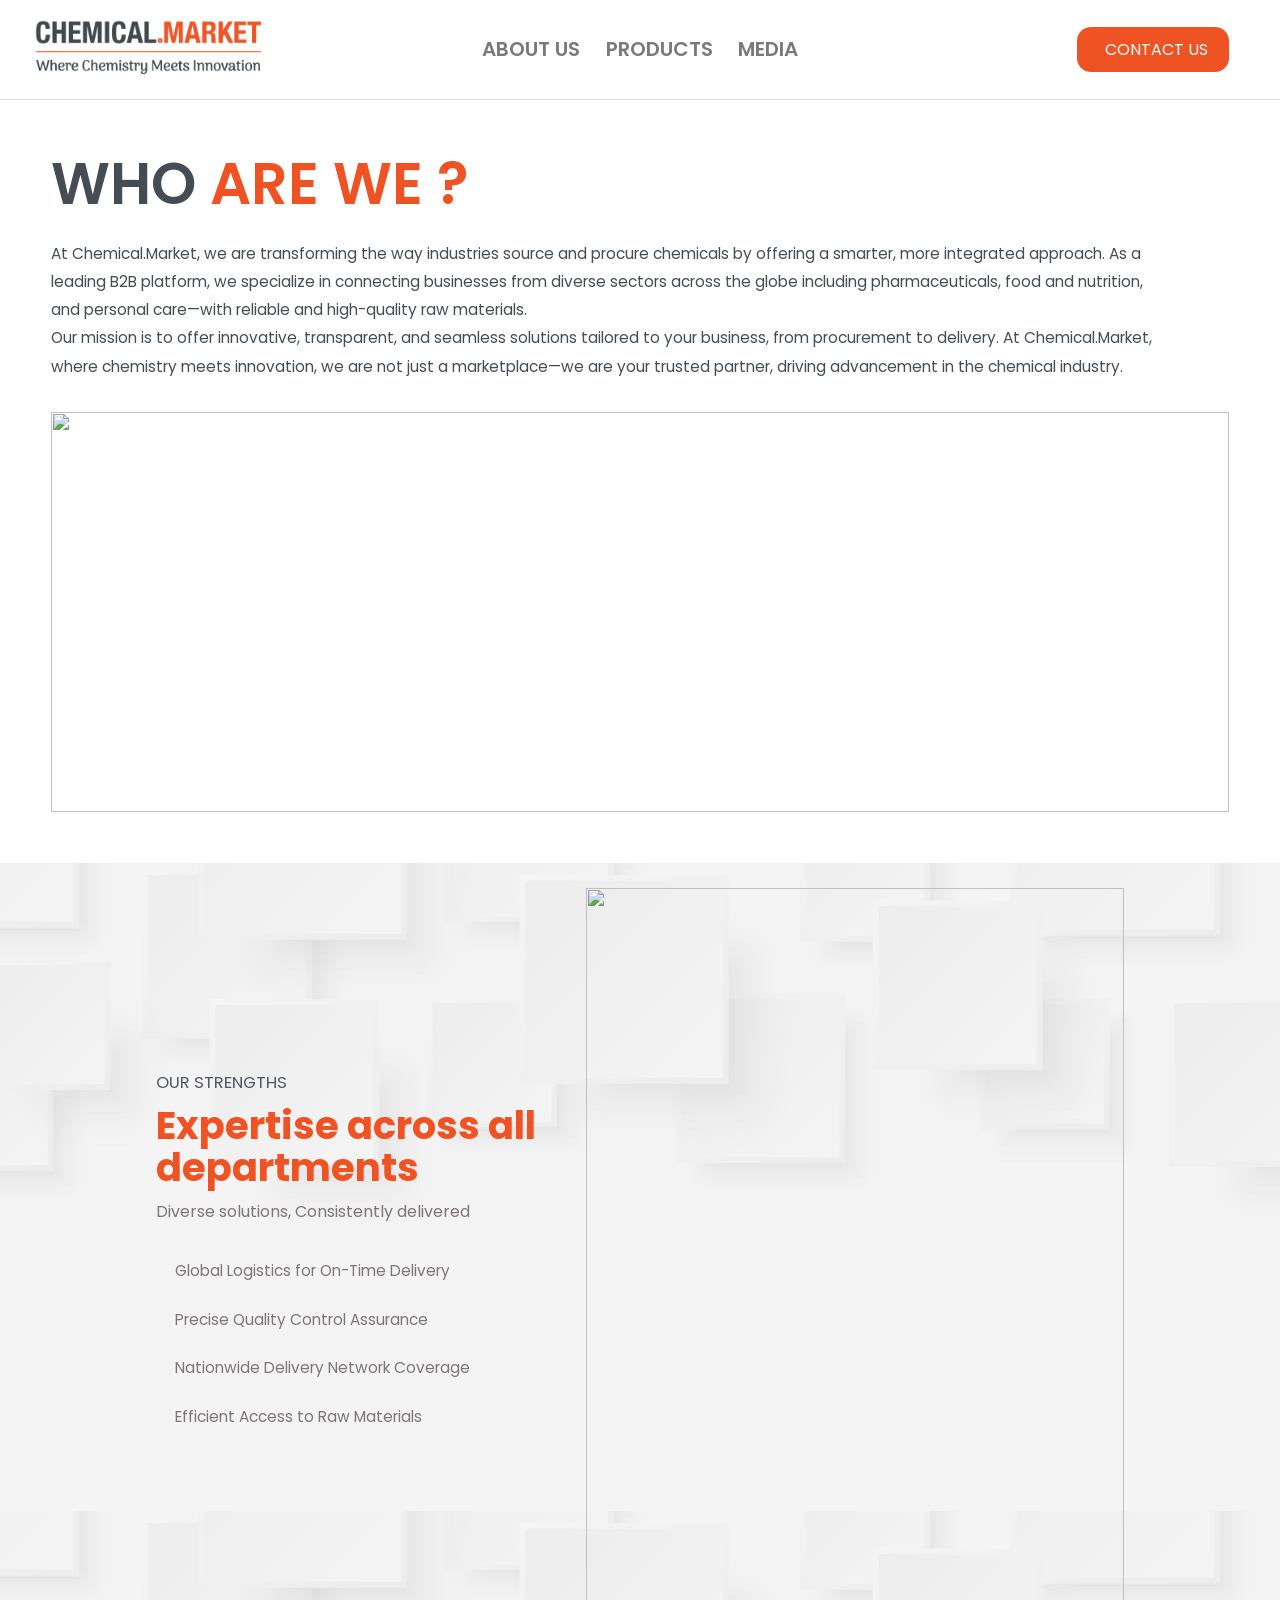
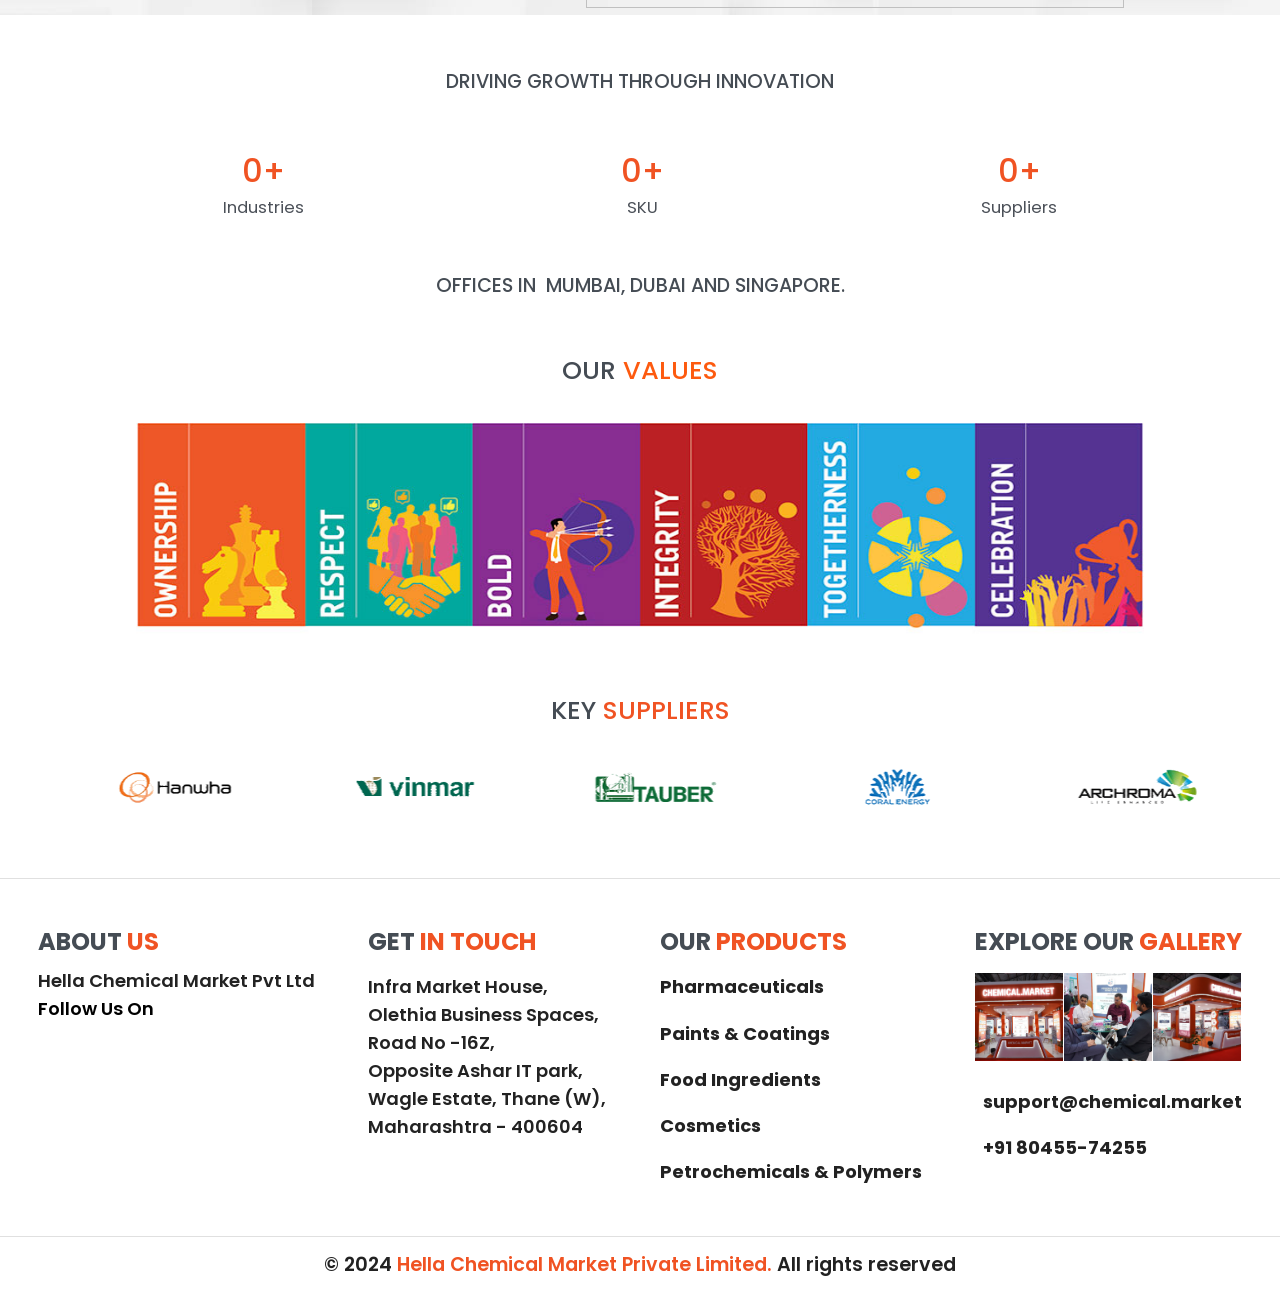
==== aboutus.html @ 46d52031 "mionr changes" ====
<!DOCTYPE html>
<html lang="en">

<head>
    <meta charset="UTF-8">
    <meta name="viewport" content="width=device-width, initial-scale=1.0">
    <link rel="icon" type="image/png" href="./public/images/favicon.png">

    <title>About Us | Chemical Market</title>
    <link rel="stylesheet" href="style.css">
    <link rel="stylesheet" href="./assets/css/main.css">
    <link rel="stylesheet" href="./assets/css/navigationbar.css">
    <link rel="stylesheet" href="./assets/css/sidebar.css">
    <link rel="stylesheet" href="./assets/css/footer.css">
    <link rel="stylesheet" href="./assets/css/ourpartners.css">
    <link rel="stylesheet" href="./assets/css/about us page/aboutus.css">

    <!-- required css for contact page only -->
    <link rel="stylesheet" href="./assets/css/contact us page/contactus.css">



    <!-- swiper js -->
    <link rel="stylesheet" href="https://cdn.jsdelivr.net/npm/swiper@11/swiper-bundle.min.css" />
    <!-- remix icon css -->
    <link href="https://cdn.jsdelivr.net/npm/remixicon@4.3.0/fonts/remixicon.css" rel="stylesheet" />


</head>

<body>

    <div class="navigation-bar">

        <nav>
            <div class="nav-logo">
                <a href="index.html">
                    <img src="./public/images/chemical makret new logo.png" alt="">
                </a>
            </div>
            <div class="nav-links">
                <a href="aboutus.html">About Us</a>
                <div class="dropdown">
                    <a href="javascript:void(0)" class="dropdown-toggle">Products <i
                            class="ri-arrow-drop-down-line"></i></a>
                    <div class="dropdown-content">
                        <a href="selfcare.html">Personal Care</a>
                        <a href="paints&coatings.html">Paints & Coatings</a>
                        <a href="pharmaceuticals.html">Pharmaceuticals</a>
                        <a href="foodingredient.html">Food & Nutrition</a>
                        <a href="petrochemicals&polymers.html">Petrochemicals & Polymers</a>
                    </div>
                </div>

                <a href="media.html">Media</a>
            </div>
            <div class="nav-button">
                <a href="contactus.html" class="contact-button">
                    <i class="ri-phone-line"></i>
                    <span>Contact Us</span>
                </a>

            </div>

        </nav>
        <nav id="sidebar">
            <ul>
                <li class="logo">
                    <a href="index.html">
                        <img src="./public/images/chemical makret new logo.png" alt="Chemical Market Logo">
                    </a>
                </li>
                <li><a href="aboutus.html">About Us</a></li>
                <li class="dropdown">
                    <a href="javascript:void(0)">Products <i class="ri-arrow-down-s-line"></i></a>
                    <ul class="submenu">
                        <li><a href="selfcare.html">Personal Care</a></li>
                        <li><a href="paints&coatings.html">Paints & Coatings</a></li>
                        <li><a href="pharmaceuticals.html">Pharmaceuticals</a></li>
                        <li><a href="foodingredient.html">Food & Nutrition</a></li>
                        <li><a href="petrochemicals&polymers.html">Petrochemicals & Polymers</a></li>
                    </ul>
                </li>
                <li><a href="media.html">Media</a></li>
                <li class="contact-button">
                    <a href="contactus.html">
                        <i class="ri-phone-line"></i>
                        <span>Contact Us</span>
                    </a>
                </li>
            </ul>
        </nav>

        <div id="hamburger">
            <span></span>
            <span></span>
            <span></span>
        </div>

    </div>

    <div class="aboutusmaincontainer">
        <div class="whoweare">
            <h1>WHO <span> ARE WE ?</span></h1>
            <span class="whoweareDesc">At Chemical.Market, we are transforming the way industries source and procure
                chemicals by
                offering a smarter, more integrated approach. As a leading B2B platform, we specialize in
                connecting businesses from diverse sectors across the globe including pharmaceuticals, food and
                nutrition, and personal care—with reliable and high-quality raw materials.<br> Our mission is to
                offer innovative, transparent, and seamless solutions tailored to your business, from
                procurement to delivery. At Chemical.Market, where chemistry meets innovation, we are not
                just a marketplace—we are your trusted partner, driving advancement in the chemical
                industry.
            </span>
            <img src="./public/images/chemicalfactory.jpg" alt="" class="whoweareimg">
        </div>
        <div class="ourStrengths">
            <div class="part1">

                <div class="subheading">
                    <i class="ri-bookmark-fill"></i>
                    <span>our strengths</span>

                </div>

                <h3 class="heading">Expertise across all departments
                </h3>
                <span class="smalltext">
                    Diverse solutions, Consistently delivered
                </span>

                <div class="pointers">
                    <div class="point">
                        <i class="ri-arrow-right-line"></i>
                        <span class="pointText">
                            Global Logistics for On-Time Delivery</span>
                    </div>
                    <div class="point">
                        <i class="ri-arrow-right-line"></i>
                        <span class="pointText">
                            Precise Quality Control Assurance</span>
                    </div>
                    <div class="point">
                        <i class="ri-arrow-right-line"></i>
                        <span class="pointText">
                            Nationwide Delivery Network Coverage
                        </span>
                    </div>
                    <div class="point">
                        <i class="ri-arrow-right-line"></i>
                        <span class="pointText">
                            Efficient Access to Raw Materials
                        </span>
                    </div>
                </div>
            </div>
            <div class="part2">
                <img src="./public/images/ournewstrength.png" alt="" srcset="">
            </div>
        </div>

        <div class="ournumbers">
            <h3 class="heading">
                Driving Growth Through Innovation
            </h3>

            <div class="numbersgrid">
                <div class="elem">
                    <h3 class="number" data-target="10">0</h3>
                    <span class="numberDesc">Industries</span>
                </div>
                <div class="elem">
                    <h3 class="number" data-target="150">0</h3>
                    <span class="numberDesc">SKU</span>
                </div>
                <div class="elem">
                    <h3 class="number" data-target="50">0</h3>
                    <span class="numberDesc">Suppliers</span>
                </div>
            </div>
            <h3 class="office">Offices in <i class="ri-map-pin-line"></i>&nbsp;Mumbai, Dubai and Singapore.</h3>
        </div>
        <div class="values">
            <h3 class="heading">Our<span style="color:#FD5A0F"> Values</span></h3>
            <img src="./public/images/our-values.jpg" alt="">
        </div>

        <div class="our-partners-container" style="background-color: #fff;">
            <h2>Key<span> Suppliers</span></h2>
            <!-- <div class="subheading">Digitally connecting key customers and suppliers - On-Time, Every Time!</div> -->
            <!-- Slider main container -->
            <div class="mySwiper swiper">
                <!-- Additional required wrapper -->
                <div class="swiper-wrapper">
                    <!-- Slides -->
                    <div class="swiper-slide">
                        <img src="./public/images/aboutuskeysuppliers/Untitled-2.png" alt="">
                    </div>
                    <div class="swiper-slide">
                        <img src="./public/images/aboutuskeysuppliers/Untitled-3.png" alt="">
                    </div>
                    <div class="swiper-slide">
                        <img src="./public/images/aboutuskeysuppliers/Untitled-4.png" alt="">
                    </div>
                    <div class="swiper-slide">
                        <img src="./public/images/aboutuskeysuppliers/Untitled-5.png" alt="">
                    </div>
                    <div class="swiper-slide">
                        <img src="./public/images/aboutuskeysuppliers/Untitled-6.png" alt="">
                    </div>
                    <div class="swiper-slide">
                        <img src="./public/images/aboutuskeysuppliers/Untitled-7.png" alt="">
                    </div>

                </div>
                <!-- If we need pagination -->
                <!--   <div class="swiper-pagination"></div> -->

                <!-- If we need navigation buttons -->
                <!-- <div class="swiper-button-prev"></div>
                <div class="swiper-button-next"></div> -->
            </div>
        </div>
        <!-- <div class="awardssection">
            <div class="topwrapper"> -->
        <!-- <h3 class="heading">Our <span>Achievements</span></h3> -->
        <!-- <div class="navigators">
                    <i class="ri-arrow-left-s-line"></i>
                    <i class="ri-arrow-right-s-line"></i>
                </div> -->
        <!-- </div>
            <div class="awardcards">
                <div class="award">
                    <img src="./public/images/indias-third-largest-stakeholder-of-hot-rolled-steel-thumb.png" alt="">
                    <div class="content">Midday Real Estate & Infrastructure Icons 2024</div>
                </div>
                <div class="award">
                    <img src="./public/images/indias-third-largest-stakeholder-of-hot-rolled-steel-thumb.png" alt="">
                    <div class="content">Radio City – Excellence in Supply of Construction Materials Products</div>
                </div>
                <div class="award">
                    <img src="./public/images/indias-third-largest-stakeholder-of-hot-rolled-steel-thumb.png" alt="">
                    <div class="content">AmbitionBox – 4th Top Rated Tech Startup to Work for in 2024
                    </div>
                </div>
                <div class="award">
                    <img src="./public/images/indias-third-largest-stakeholder-of-hot-rolled-steel-thumb.png" alt="">
                    <div class="content">AmbitionBox – 4th Top Rated Tech Startup to Work for in 2024
                    </div>
                </div>
                <div class="award">
                    <img src="./public/images/indias-third-largest-stakeholder-of-hot-rolled-steel-thumb.png" alt="">
                    <div class="content">AmbitionBox – 4th Top Rated Tech Startup to Work for in 2024
                    </div>
                </div> -->
        <!-- <div class="award">
                    <img src="./public/images/indias-third-largest-stakeholder-of-hot-rolled-steel-thumb.png" alt="">
                    <div class="content">AmbitionBox – 4th Top Rated Tech Startup to Work for in 2024
                    </div>
                </div> -->

        <!-- </div> -->
        <!-- </div> -->
    </div>


    <div id="footer-page">
        <div class="footer-container-wrapper">
            <div class="footer-container" style="gap:1vw;">
                <h2 class="footer-container-head">
                    About <span>Us</span>
                </h2>
                <span class="footer-container-content">Hella Chemical Market Pvt Ltd</span>
                <div class="social-links">
                    <span>Follow Us On</span>
                    <a href="https://www.linkedin.com/company/chemical-market/">
                        <i class="ri-linkedin-box-fill"></i>
                    </a>
                    <!-- <i class="ri-twitter-fill"></i>
                <i class="ri-instagram-fill"></i> -->
                </div>
            </div>
            <div class="footer-container">
                <h2 class="footer-container-head ">Get<span> In Touch</span></h2>
                <span class="footer-address footer-container-content">Infra Market House,<br>
                    Olethia Business Spaces,<br> Road No -16Z, <br>Opposite Ashar IT park,<br> Wagle Estate,
                    Thane (W),<br>
                    Maharashtra - 400604</span>
            </div>
            <div class="footer-container">
                <h2 class="footer-container-head ">
                    Our <span>Products</span>
                </h2>
                <div class="product-link">
                    <i class="ri-arrow-right-s-line"></i>
                    <a href="#">Pharmaceuticals</a>
                </div>
                <div class="product-link">
                    <i class="ri-arrow-right-s-line"></i>
                    <a href="#">Paints & Coatings</a>
                </div>
                <div class="product-link">
                    <i class="ri-arrow-right-s-line"></i>
                    <a href="#">Food Ingredients</a>
                </div>
                <div class="product-link">
                    <i class="ri-arrow-right-s-line"></i>
                    <a href="#">Cosmetics</a>
                </div>
                <div class="product-link">
                    <i class="ri-arrow-right-s-line"></i>
                    <a href="#">Petrochemicals & Polymers</a>
                </div>
            </div>
            <div class="footer-container">
                <h2 class="footer-container-head">
                    Explore Our<span> Gallery</span>
                </h2>
                <div class="footer-gallery">
                    <a href="media.html"> <img src="./public/images/chemexop.jpeg" alt=""></a>
                    <a href="media.html"> <img src="./public/images/footerimg2.jpg" alt=""></a>
                    <a href="media.html"> <img src="./public/images/footerimg3.jpg" alt=""></a>
                    <!-- <img src="./public/images/surfactant.jpg" alt=""> -->
                    <!-- <img src="./public/images/juicesoda.jpg" alt=""> -->
                    <!-- <img src="./public/images/sweetner.jpg" alt=""> -->
                    <!-- <img src="./public/images/thickener.jpg" alt="">
                    <img src="./public/images/pharma&neutraceuticals image.jfif" alt=""> -->
                </div>
                <div class="mail-link">
                    <i class="ri-send-plane-fill"></i>
                    <a href="#">support@chemical.market</a>
                </div>
                <div class="phone-link">
                    <i class="ri-phone-fill"></i>
                    <a href="#">+91 80455-74255</a>
                </div>
            </div>
        </div>
        <div class="footer-copyright">
            <p> &copy; 2024 <span>Hella Chemical Market Private Limited. </span>All rights reserved</p>
        </div>
    </div>

    <script src="./assets/js/navdropdown.js"></script>
    <script src="./assets/js/sidebar.js"></script>
    <!-- <script src="./assets/js/animatenumbers.js"></script> -->
    <script src="https://cdnjs.cloudflare.com/ajax/libs/gsap/3.12.5/gsap.min.js"
        integrity="sha512-7eHRwcbYkK4d9g/6tD/mhkf++eoTHwpNM9woBxtPUBWm67zeAfFC+HrdoE2GanKeocly/VxeLvIqwvCdk7qScg=="
        crossorigin="anonymous" referrerpolicy="no-referrer"></script>
    <script src="https://cdnjs.cloudflare.com/ajax/libs/gsap/3.12.5/ScrollTrigger.min.js"
        integrity="sha512-onMTRKJBKz8M1TnqqDuGBlowlH0ohFzMXYRNebz+yOcc5TQr/zAKsthzhuv0hiyUKEiQEQXEynnXCvNTOk50dg=="
        crossorigin="anonymous" referrerpolicy="no-referrer"></script>

    <script>
        document.addEventListener('DOMContentLoaded', () => {
            gsap.registerPlugin(ScrollTrigger);

            const counters = document.querySelectorAll('.number');
            const duration = 2000; // Total animation time in milliseconds

            counters.forEach(counter => {
                const target = parseFloat(counter.getAttribute('data-target')); // Handle floating-point numbers
                const isFloat = target % 1 !== 0; // Check if it's a floating-point number

                // GSAP Animation Trigger
                gsap.fromTo(counter, { innerText: 0 }, {
                    innerText: target,
                    duration: duration / 1000, // Convert milliseconds to seconds for GSAP
                    ease: "power1.out",
                    snap: { innerText: isFloat ? 0.1 : 1 }, // Snap to nearest tenth for floats, nearest whole for integers
                    scrollTrigger: {
                        trigger: counter, // The element that triggers the animation
                        start: "top 80%", // Trigger when the top of the counter hits 80% of the viewport height
                        onEnter: () => {
                            gsap.to(counter, {
                                innerText: target,
                                duration: duration / 1000,
                                ease: "power1.out",
                                snap: { innerText: isFloat ? 0.1 : 1 },
                                onUpdate: () => {
                                    // Update counter based on whether it's a float or integer
                                    counter.innerText = isFloat ? parseFloat(counter.innerText).toFixed(1) : Math.ceil(counter.innerText);
                                }
                            });
                        }
                    }
                });
            });
        });
    </script>

    <script src="https://cdn.jsdelivr.net/npm/swiper@11/swiper-bundle.min.js"></script>
    <script>
        var swiper = new Swiper(".mySwiper", {
            // Optional parameters
            slidesPerView: 3,
            spaceBetween: 0,
            centeredSlides: true,
            speed: 4000,
            autoplay: {
                delay: 0,
            },
            loop: true,
            allowTouchMove: true,
            disableOnInteraction: true,
            // Breakpoints,
            breakpoints: {
                640: {
                    slidesPerView: 2,
                    spaceBetween: 20,
                },
                768: {
                    slidesPerView: 4,
                    spaceBetween: 40,
                },
                1024: {
                    slidesPerView: 5,
                    spaceBetween: 50,
                },
            },
            // pagination: {
            //     el: ".swiper-pagination",
            //     clickable: true,
            // },
            // navigation: {
            //     nextEl: '.swiper-button-next',
            //     prevEl: '.swiper-button-prev',
            // },
        });

        // If we need pagination
        // Navigation arrows
    </script>

</body>

</html>
---- style.css ----
/* poppins font import */
@import url('https://fonts.googleapis.com/css2?family=Poppins:ital,wght@0,100;0,200;0,300;0,400;0,500;0,600;0,700;0,800;0,900;1,100;1,200;1,300;1,400;1,500;1,600;1,700;1,800;1,900&display=swap');
@import url('https://fonts.googleapis.com/css2?family=Karla:ital,wght@0,200..800;1,200..800&display=swap');


* {
    margin: 0;
    padding: 0;
    box-sizing: border-box;
    font-family: "Poppins", sans-serif;
    box-sizing: border-box;
    scroll-behavior: smooth;
}

html,
body {
    /* overflow:hidden; */
    height: 100%;
    width: 100%;
}

#main {
    height: 100%;
    width: 100%;
}
---- assets/css/main.css ----
:root {
  /* --primary-color: #fd5a0f; */
  --primary-color: #f05323;
  --border-color: rgb(224, 224, 224);
  --dark-grey: #454c54;
  --light-grey: #7a7a7a;
}

.page1 {
  height: 82%;
  width: 100%;
  /* background: red; */
}

.page3 {
  /* height: 100%; */
  /* min-height: auto; */
  min-height: 80%;
  width: 100%;
}

.page2 {
  height: 120%;
}

#footer-page {
  min-height: auto;
}

#contact-home-page {
  height: 50%;
  /* background-color: black; */
}

.range-of-products-page {
  height: 180%;
}

@media (max-width: 768px) {
  #footer-page {
    min-height: auto;
  }

  .range-of-products-page {
    /* height: 140%; */
    min-height: 170%;
  }

  .page3 {
    /* height: 75%; */
    min-height: auto;
  }
  #main .page2 {
    height: auto;
  }
}
---- assets/css/navigationbar.css ----
/* TOP BAR CSS */
.navigation-bar {
  height: 100px;
  width: 100%;
  position: fixed;
  top: 0;
  left: 0;
  z-index: 999;
  transition: top 0.5s;
  border-bottom: 1px solid var(--border-color);
}

.navigation-bar.hidden {
  top: -120px;
}

/* products dropdown css */
.dropdown {
  position: relative;
  display: inline-block;
}

.dropdown-content {
  display: none;
  position: absolute;
  margin-top: 1.1vw;
  background-color: #fff;
  min-width: 12vw;
  top: 100%;
  left: -15%;
  box-shadow: 0px 8px 16px rgba(0, 0, 0, 0.2);
  z-index: 1;
}

.dropdown .dropdown-content a {
  color: #7a7a7a;
  padding: 7px 16px;
  text-decoration: none;
  display: block;
  font-size: 17px;
  line-height: 23px;
}

.dropdown-content a:hover {
  background-color: #f1f1f1;
}

.dropdown:hover .dropdown-content {
  display: block;
}

nav {
  padding: 0 2vw;
  width: 100%;
  height: 100%;
  display: flex;
  align-items: center;
  justify-content: space-between;
  z-index: 100;
  background-color: #fff;
}

.nav-logo {
  width: 33%;
}

.nav-logo img {
  width: 60%;
}

.nav-links {
  display: flex;
  justify-content: center;
  gap: 2vw;
  width: calc(100% - 66%);
}

.nav-links a {
  display: flex;
  text-transform: uppercase;
  justify-content: center;
  align-items: center;
  font-size: 20px;
  font-weight: 600;
  line-height: 30.08px;
  color: #7a7a7a;
  text-decoration: none;
}

.nav-links a i {
  font-size: 35px;
}

.nav-links a:hover {
  color: var(--primary-color);
}

.nav-button {
  width: 33%;
  display: flex;
  justify-content: flex-end;
  padding-right: 2vw;
}
.nav-button a {
  text-decoration: none;
}

.nav-button .contact-button {
  display: flex;
  align-items: center;
  justify-content: center;
  width: 40%;
  background-color: var(--primary-color);
  padding: 0.8vw 1vw;
  text-transform: uppercase;
  border-radius: 1.1vw;
  cursor: pointer;
}

.nav-button .contact-button i {
  color: #fff;
  font-size: 1.5vw;
  margin-right: 0.5rem;
}

.nav-button span {
  font-size: 1.3;
  color: #fff;
}

.navigation-bar .menu-icon {
  display: none;
}

/* MEDIA QUERIES FOR MOBILE */
@media (max-width: 768px) {
  .navigation-bar {
    height: 67px;
  }

  .nav-links,
  .nav-button {
    display: none;
  }

  .nav-logo {
    width: 70%;
    height: 100%;
  }

  .nav-logo img {
    width: 65%;
    height: 100%;
    object-fit: contain;
  }
}
---- assets/css/sidebar.css ----
#sidebar {
  display: none;
  position: fixed;
  top: 0;
  left: -250px;
  height: 100%;
  width: 250px;
  background-color: #fff;
  box-shadow: 2px 0 5px rgba(0, 0, 0, 0.1);
  z-index: 1000;
  transition: left 0.3s ease-in-out;
  overflow-y: auto;
}

#sidebar.active {
  left: 0;
}

#sidebar ul {
  list-style-type: none;
  padding: 0;
}

#sidebar li {
  padding: 10px 15px;
  border-bottom: 1px solid #eee;
}

#sidebar a {
  text-decoration: none;
  color: #333;
  display: block;
  padding: 8px;
  width: 100%;
  box-sizing: border-box;
}

#sidebar .submenu {
  display: none;
  padding-left: 15px;
}

#sidebar .submenu li {
  border-bottom: none;
  padding: 5px 0;
}

#sidebar .logo {
  text-align: center;
  padding: 20px 0;
  border-bottom: 2px solid #eee;
}

#sidebar .logo img {
  max-width: 80%;
  height: auto;
}

#sidebar .contact-button a {
  background-color: var(--primary-color);
  color: #fff;
  display: flex;
  align-items: center;
  justify-content: center;
}

#sidebar .contact-button i {
  margin-right: 10px;
}

#hamburger {
  display: none;
  cursor: pointer;
  position: fixed;
  top: 20px;
  right: 20px;
  z-index: 1001;
  transition: opacity 0.3s ease;
}

#hamburger span {
  display: block;
  width: 25px;
  height: 3px;
  background-color: #333;
  margin: 5px 0;
  transition: 0.4s;
}

#sidebar .dropdown > a .ri-arrow-down-s-line {
  font-size: 1.2em;
  vertical-align: middle;
  margin-left: 5px;
}

@media (max-width: 768px) {
  #sidebar {
    display: block;
  }

  #hamburger {
    display: block;
  }
}
---- assets/css/footer.css ----
#footer-page {
  border-top: 0.8px solid rgb(224, 224, 224);
  z-index: 10;
  position: relative;
}

.footer-container-wrapper {
  padding: 4vw 3vw;
  /* height: 90%; */
  display: flex;
  border-bottom: 0.8px solid rgb(224, 224, 224);
  /* background-color: red; */
  justify-content: space-between;
  align-items: start;
  box-sizing: border-box;
}

.footer-container-wrapper .footer-container {
  display: flex;
  flex-direction: column;
  width: fit-content;
  gap: 1.5vw;
}

.footer-container .footer-container-head {
  display: inline-block;
  font-size: 1.5rem;
  line-height: 1.5rem;
  text-transform: uppercase;
  font-weight: 700;
  /* color: rgb(84, 89, 95); */
  color: var(--dark-grey);
}

.footer-container .footer-container-head span {
  color: var(--primary-color);
}

.footer-container .footer-container-content {
  font-size: 18px;
  font-weight: 600;
  line-height: 28px;
  color: rgb(34, 34, 34);
}

.footer-container .social-links {
  width: 100%;
  display: flex;
  /* gap: 1.5vw; */
  margin-top: -1vw;
  /* flex-direction: column; */
  /* justify-content: center; */
  align-items: center;
  gap: 0.5vw;
}

.social-links span {
  font-weight: 600;
  font-size: 18px;
}

.social-links a {
  text-decoration: none;
}

.footer-container .social-links i {
  cursor: pointer;
  font-size: 40px;
  /* color: #7a7a7a; */
  color: #222222c2;
  transition: all ease 0.4s;
}

.footer-container .social-links i:hover {
  color: var(--primary-color);
  transform: scale(1.3);
}

.footer-container .product-link,
.mail-link,
.phone-link {
  display: flex;
  align-items: center;
}

.footer-container .product-link a,
.mail-link a,
.phone-link a {
  text-decoration: none;
  color: rgb(34, 34, 34);
  font-weight: 700;
  font-size: 18px;
}

.mail-link i,
.phone-link i {
  font-size: 24px;
  margin-right: 8px;
  color: var(--primary-color);
}

.footer-container .product-link i {
  font-size: 24px;
}

/* below code is commented because it was misbehaving with layout of small laptops*/
/* .footer-container .footer-gallery {
    display: flex;
    flex-wrap: wrap;
    gap: 1vw;
} */
.footer-container .footer-gallery{
    width:100%;
    display: flex;
    justify-content: space-around;
}
.footer-container .footer-gallery a img {
  height: 5.5rem;
  object-fit: cover;
  width: 5.5rem;
}

.footer-copyright {
  /* height: 10%; */
  /* background-color: red; */
  padding: 1vw 0;
  display: flex;
  justify-content: center;
  align-items: center;
}

.footer-copyright p {
  font-size: 1.2rem;
  font-weight: 600;
  line-height: 30.08px;
  color: rgb(34, 34, 34);
}

.footer-copyright p span {
  color: var(--primary-color);
}

@media (max-width: 768px) {
  .footer-container-wrapper {
    min-height: calc(100% +150px);
    flex-direction: column;
    padding: 4vw 3vw;
    gap: 7vw;
  }

  .footer-container-wrapper .footer-container {
    width: 100%;
  }

  .footer-container .footer-container-head {
    font-size: 1.25rem;
  }

  .footer-container .footer-container-content {
    font-size: 1rem;
    font-weight: 400;
  }

  .footer-container .social-links {
    gap: 3.5vw;
  }

  .footer-container .social-links i {
    font-size: 2rem;
  }

  .footer-copyright {
    /* height: 10%; */
  }

  .footer-copyright p {
    text-align: center;
    font-size: 1rem;
    line-height: 1.25rem;
  }

  .footer-container .product-link a,
  .mail-link a,
  .phone-link a {
    font-weight: 400;
  }

  .footer-container .product-link i {
    color: rgb(34, 34, 34);
  }
}
---- assets/css/ourpartners.css ----
.swiper-wrapper {
  -webkit-transition-timing-function: linear !important;
  transition-timing-function: linear !important;
}

/*     .swiper-slide {
  text-align: center;
  font-size: 18px;
  background: #fff;
  display: flex;
  justify-content: center;
  align-items: center;
  } */
.swiper-slide {
  width: fit-content;
  height: 100%;
  text-align: center;
  font-size: 33px;
  display: flex;
  justify-content: center;
  align-items: center;
  position: relative;
  overflow: hidden;
  padding: 0 50px;
}

.swiper-slide img {
  height: 135%;
  width: 135%;
}

.our-partners-container {
  height: 25%;
  padding: 1vw 0;
  align-items: center;
  background-color: #f4f4f4;
}

.our-partners-container h2 {
  margin-bottom: 2vw;
  text-transform: uppercase;
  color: var(--dark-grey);
  text-align: center;
  font-size: 2.5rem;
}

.our-partners-container h2 span {
  color: var(--primary-color);
}

@media (max-width: 768px) {
  .page1 {
    height: 46%;
  }
  .our-partners-container {
    height: 20%;
    padding: 4vh 0;
    /* padding-top: 8vw; */
  }

  .swiper-slide {
    padding: 0 4px;
  }

  .our-partners-container h2 {
    margin-bottom: 8vw;

    font-size: 7vw;
  }

  .swiper-slide img {
    height: 100%;
    width: 100%;
  }
}
---- assets/css/about us page/aboutus.css ----
.aboutusmaincontainer {
  min-height: auto;
  padding-top: 10vh;
}

.aboutusmaincontainer .whoweare {
  width: 50%;
  padding: 4vw;
  width: fit-content;
  display: flex;
  flex-direction: column;
  gap: 1vw;
  color: var(--dark-grey);
}

.whoweare h1 {
  color: var(--dark-grey);
  white-space: nowrap;
  font-size: 4.5vw;
  font-weight: 600;
}

.whoweare .whoweareDesc {
  font-size: 1.2vw;
  width: 95%;
  line-height: 2.2vw;
}

.whoweare h1 span {
  color: var(--primary-color);
}

.aboutusmaincontainer .whoweareimg {
  width: 100%;
  height: 400px;
  margin-top: 2vh;
  object-fit: cover;
}

.aboutusmaincontainer .ourStrengths {
  width: 100%;
  padding: 2vw 8vw 0 8vw;
  background-image: url("../../../public/images/ourstrengthbg.jpg");
  margin: auto;
  align-items: center;
  display: flex;
  justify-content: center;
}

.ourStrengths .part1 {
  width: 40%;
  display: flex;
  flex-direction: column;
  gap: 0.8vw;
}

.ourStrengths .part1 .subheading {
  color: #54595f;
  font-size: 1.3vw;
  text-transform: uppercase;
}

.subheading i {
  color: var(--primary-color);
}

.ourStrengths .heading {
  color: var(--primary-color);
  font-size: 3vw;
  line-height: 3.3vw;
}

.ourStrengths .smalltext {
  color: #7c7676;
}

.pointers {
  display: flex;
  flex-direction: column;
  gap: 1vw;
  margin-top: 2vh;
}

.point {
  width: 90%;
  display: flex;
  gap: 1vw;
  align-items: center;
  padding: 0.5vw;
  transition: all ease 0.5s;
}

.point:hover {
  background-color: #fff;
  transform: translateX(20px);
}

.point i {
  color: var(--primary-color);
  font-size: 1.5vw;
}

.point .pointText {
  color: #7c7676;
  font-size: 1.2vw;
}

.part2 {
  width: 50%;
}

.part2 img {
  width: 100%;
  height: 80vh;
  object-fit: cover;
}

.ournumbers {
  display: flex;
  flex-direction: column;
  padding: 4vw 0;
  gap: 4vw;
}

.ournumbers .heading {
  text-align: center;
  font-size: 1.5vw;
  text-transform: uppercase;
  font-weight: 500;
  color: var(--dark-grey);
}

.numbersgrid {
  width: 90%;
  margin: 0 auto;
  display: flex;
  justify-content: space-around;
}

.numbersgrid .elem {
  display: flex;
  flex-direction: column;
  align-items: center;
}

.numbersgrid .elem .number {
  transform: translateZ(0);
  backface-visibility: hidden;
  font-size: 2.5vw;
  color: var(--primary-color);
  font-weight: 500;
}

.numbersgrid .elem .number::after {
  content: "+";
}

.ournumbers .office {
  color: var(--dark-grey);
  text-transform: uppercase;
  text-align: center;
  font-weight: 500;
  font-size: 1.5vw;
}

.ournumbers .office i {
  color: var(--primary-color);
}

.numbersgrid .elem .numberDesc {
  font-size: 1.3vw;
  color: #4b5058;
}

.values {
  display: flex;
  justify-content: center;
  flex-direction: column;
  gap: 2vw;
}

.values .heading {
  font-size: 2vw;
  color: var(--dark-grey);
  font-weight: 500;
  text-transform: uppercase;
  text-align: center;
}

.values img {
  width: 80%;
  margin: 0 auto;
  height: 218px;
}

/* key supplieers override */

.our-partners-container {
  margin: 5vh auto;
  width: 90%;
}

.our-partners-container h2 {
  font-weight: 500;
  font-size: 2vw;
  text-transform: uppercase;
  color: var(--dark-grey);
  margin-bottom: 3vw;
}

.our-partners-container .subheading {
  text-align: center;
  font-size: 1.2vw;
  margin-bottom: 5vh;
}

.awardssection {
  padding: 3vw;
  width: 90%;
  margin: 8vh auto 0 auto;
}

.awardssection .topwrapper {
  display: flex;
  justify-content: space-between;
  align-items: center;
  margin-bottom: 4vh;
}

.awardssection .topwrapper .heading {
  font-size: 2vw;
  font-weight: 500;
  text-transform: capitalize;
}

.awardssection .topwrapper .heading span {
  color: var(--primary-color);
}

.navigators {
  display: flex;
  gap: 1vw;
}

.navigators i {
  font-size: 3vw;
  cursor: pointer;
  height: 46px;
  width: 46px;
  color: #fff;
  background-color: var(--primary-color);
  border-radius: 50%;
}

.awardcards {
  display: flex;
  flex-shrink: 0;
  width: 100%;
  overflow-x: auto;
  gap: 2vw;
  position: relative;
}

.awardcards:hover {
  animation-play-state: paused;
  /* Pause the animation on hover */
}

.awardcards::-webkit-scrollbar {
  display: none;
}

.awardcards {
  scrollbar-width: none;
  /* Hide scrollbar in Firefox */
}

.award {
  box-shadow: rgba(50, 50, 93, 0.25) 0px 13px 27px -5px,
    rgba(0, 0, 0, 0.3) 0px 8px 16px -8px;
  display: flex;
  flex-shrink: 0;
  gap: 1vw;
  margin: 2vh 0;
  width: 20%;
  flex-direction: column;
  overflow: hidden;
  transition: transform 0.5s ease-in-out;
  animation: scrollOneByOne 10s linear infinite;
}

@keyframes scrollOneByOne {
  0% {
    transform: translateX(0);
  }

  100% {
    transform: translateX(-120%);
    /* Adjust this value based on your award width + gap */
  }
}

.award img {
  width: 100%;
  object-fit: cover;
}

.award .content {
  padding: 1.5vw;
  font-size: 1vw;
}

@media (max-width: 768px) {
  .whoweare h1 {
    font-size: 7vw;
  }
  .whoweare .whoweareDesc {
    font-size: 14px;
    line-height: 22px;
  }
  .aboutusmaincontainer .whoweareimg {
    height: 220px;
  }

  /* our strength mobile */
  .aboutusmaincontainer .ourStrengths {
    flex-direction: column;
    padding: 8vw 4vw;
    gap: 5vw;
  }
  .ourStrengths .part1 {
    gap: 3vw;
    width: 100%;
  }
  .ourStrengths .part2 {
    width: 100%;
  }
  .part2 img {
    object-fit: contain;
    height: 100%;
  }
  .subheading i {
    font-size: 6vw;
  }
  .subheading span {
    font-size: 5vw;
    font-weight: 500;
  }
  .ourStrengths .heading {
    font-size: 7vw;
    line-height: 9vw;
    text-transform: uppercase;
  }
  .pointers {
    gap: 4vw;
  }
  .point {
    width: 100%;
  }
  .point i {
    font-size: 7vw;
  }
  .point .pointText {
    font-size: 16px;
  }

  /* numbers section on mobile */
  .ournumbers .heading {
    font-size: 5vw;
  }
  .numbersgrid {
    flex-direction: column;
    gap: 8vw;
  }
  .numbersgrid .elem .number {
    font-size: 10vw;
  }
  .numbersgrid .elem .numberDesc {
    font-size: 6vw;
  }
  .ournumbers .office {
    font-size: 5vw;
    margin-top: 4vw;
  }
  .ournumbers .office {
    font-size: 4vw;
  }
  .values {
    margin-top: 4vh;
  }
  .values .heading {
    font-size: 7vw;
  }
  .values img {
    width: 90%;
    height: 100%;
  }
  .our-partners-container h2 {
    font-size: 7vw;
  }
  .our-partners-container {
    padding: 2vh 0;
  }
}
---- assets/css/contact us page/contactus.css ----
.contactus-container {
  height: 80%;
  width: 100%;
  margin-top: 120px;
  padding-top: 1.2vw;
  padding-bottom: 8vw;
}

.section-title-wrapper {
  text-align: center;
  margin-bottom: 3vw;
}

.section-title {
  color: var(--dark-grey);
  font-size: 2.5vw;
  text-align: center;
  text-transform: uppercase;
  font-weight: 600;
}

.section-title span {
  color: var(--primary-color);
}

.section-subtitle {
  font-size: 1.2vw;
  font-weight: 400;
}

.sectionwrapper {
  background-color: #e4e7e9;
  height: 80%;
  width: 90%;
  margin: auto;
  display: flex;
}

.map {
  width: 50%;
  height: 100%;
}

.map iframe {
  height: 100%;
  width: 100%;
  border: none;
}

.contact-info {
  width: 50%;
  height: 100%;
  display: flex;
  flex-direction: column;
  justify-content: center;
  align-items: start;
  gap: 1vw;
}

.contact-info .address,
.contact-info .mailcontact {
  padding: 0 3vw;
  display: flex;
}

.address {
  gap: 0.5vw;
}

.address i,
.mailcontact .mail i,
.mailcontact .contactno i {
  font-size: 2vw;
  color: var(--primary-color);
}

.address p,
.mailcontact .mail p,
.mailcontact .contactno p {
  font-size: 1.3vw;
  line-height: 2.5vw;
}

.mailcontact .mail,
.mailcontact .contactno {
  display: flex;
  gap: 1vw;
}

.mailcontact {
  display: flex;
  flex-direction: column;
  gap: 1.5vw;
}

.border {
  border: 0.8px solid #ccc;
  height: 1px;
  width: 100%;
}

.formcontainer {
  padding: 4vh 0;
  margin-bottom: 8vh;
  width: 100%;
}

.formcontainer .section-title {
  margin-bottom: 2vw;
  font-weight: 600;
}

.formcontainer form {
  padding: 4vw;
  box-shadow: 0px 8px 16px #0000001a;
  width: 60%;
}

.contact-form {
  width: 90%;
  padding: 4vw;
  box-shadow: 0px 8px 16px #0000001a;
  margin: 0 auto;
}

.wantto {
  font-size: 1.3vw;
  margin-bottom: 0.8vw;
}

.radio-group {
  display: flex;
  flex-wrap: wrap;
  gap: 1vw;
  margin-bottom: 2vw;
}

.radio-item {
  display: flex;
  align-items: center;
  gap: 0.5vw;
}

.radio-item input[type="radio"] {
  width: 1vw;
  height: 1vw;
  accent-color: var(--primary-color);
}

.radio-item label {
  font-size: 1vw;
  color: #4a5568;
}

.form-row {
  display: flex;
  gap: 2vw;
  margin-bottom: 1vw;
}

.form-group {
  flex: 1;
  margin-bottom: 1vw;
}

.form-group label {
  display: block;
  font-size: 1.2vw;
  color: #4a5568;
  margin-bottom: 0.5vw;
}

.form-group input {
  width: 100%;
  padding: 1vw;
  font-size: 1vw;
  border: 1px solid #cbd5e0;
  border-radius: 0.25vw;
}

/* The following property is likely causing the blue color on input focus */
.form-group input:focus {
  outline: none; /* Remove default focus outline */
  border-color: var(--primary-color); /* Change border color to blue */
  box-shadow: 0 0 0 1px var(--primary-color); /* Add a blue box shadow */
}

.file-help {
  font-size: 0.9vw;
  color: #718096;
  margin-top: 0.3vw;
}

.submit-btn {
  display: block;
  width: 100%;
  padding: 1vw;
  background-color: #f05526;
  color: white;
  font-size: 1.2vw;
  font-weight: 600;
  text-align: center;
  border: none;
  border-radius: 0.5vw;
  cursor: pointer;
}

.submit-btn:hover {
  background-color: #e04a22;
}

@media (min-width: 769px) {
  .form-group input {
    background-color: #f3f4f6;
    border-radius: 0.5vw;
  }
}

@media (max-width: 768px) {
  .contactus-container {
    margin-top: 80px;
  }

  .contactus-container .section-title {
    font-size: 6.5vw;
  }

  .section-subtitle {
    font-size: 4vw;
  }

  .sectionwrapper {
    flex-direction: column;
    height: 90%;
  }

  .sectionwrapper .contact-info {
    justify-content: center;
    padding: 4vw 2vw;
  }

  .map,
  .contact-info {
    width: 100%;
    height: 50%;
  }

  .address i,
  .mailcontact .mail i,
  .mailcontact .contactno i {
    font-size: 26px;
  }

  .address p,
  .mailcontact .mail p,
  .mailcontact .contactno p {
    font-size: 14px;
    line-height: 18px;
  }

  .address,
  .mailcontact .mail,
  .mailcontact .contactno {
    align-items: center;
    gap: 3vw;
  }

  .border {
    display: none;
  }

  .contact-form {
    width: 100%;
    padding: 20px;
  }
  .formcontainer form {
    width: 95%;
  }
  .wantto {
    font-size: 18px;
  }

  .radio-group {
    flex-direction: column;
    gap: 10px;
  }

  .radio-item input[type="radio"] {
    width: 20px;
    height: 20px;
    accent-color: var(--primary-color);
  }

  .radio-item label {
    font-size: 16px;
  }

  .form-row {
    flex-direction: column;
    gap: 0;
  }

  .form-group label {
    font-size: 16px;
  }

  .form-group input {
    padding: 10px;
    font-size: 16px;
  }

  .file-help {
    font-size: 14px;
  }

  .submit-btn {
    font-size: 18px;
    padding: 12px;
  }
}
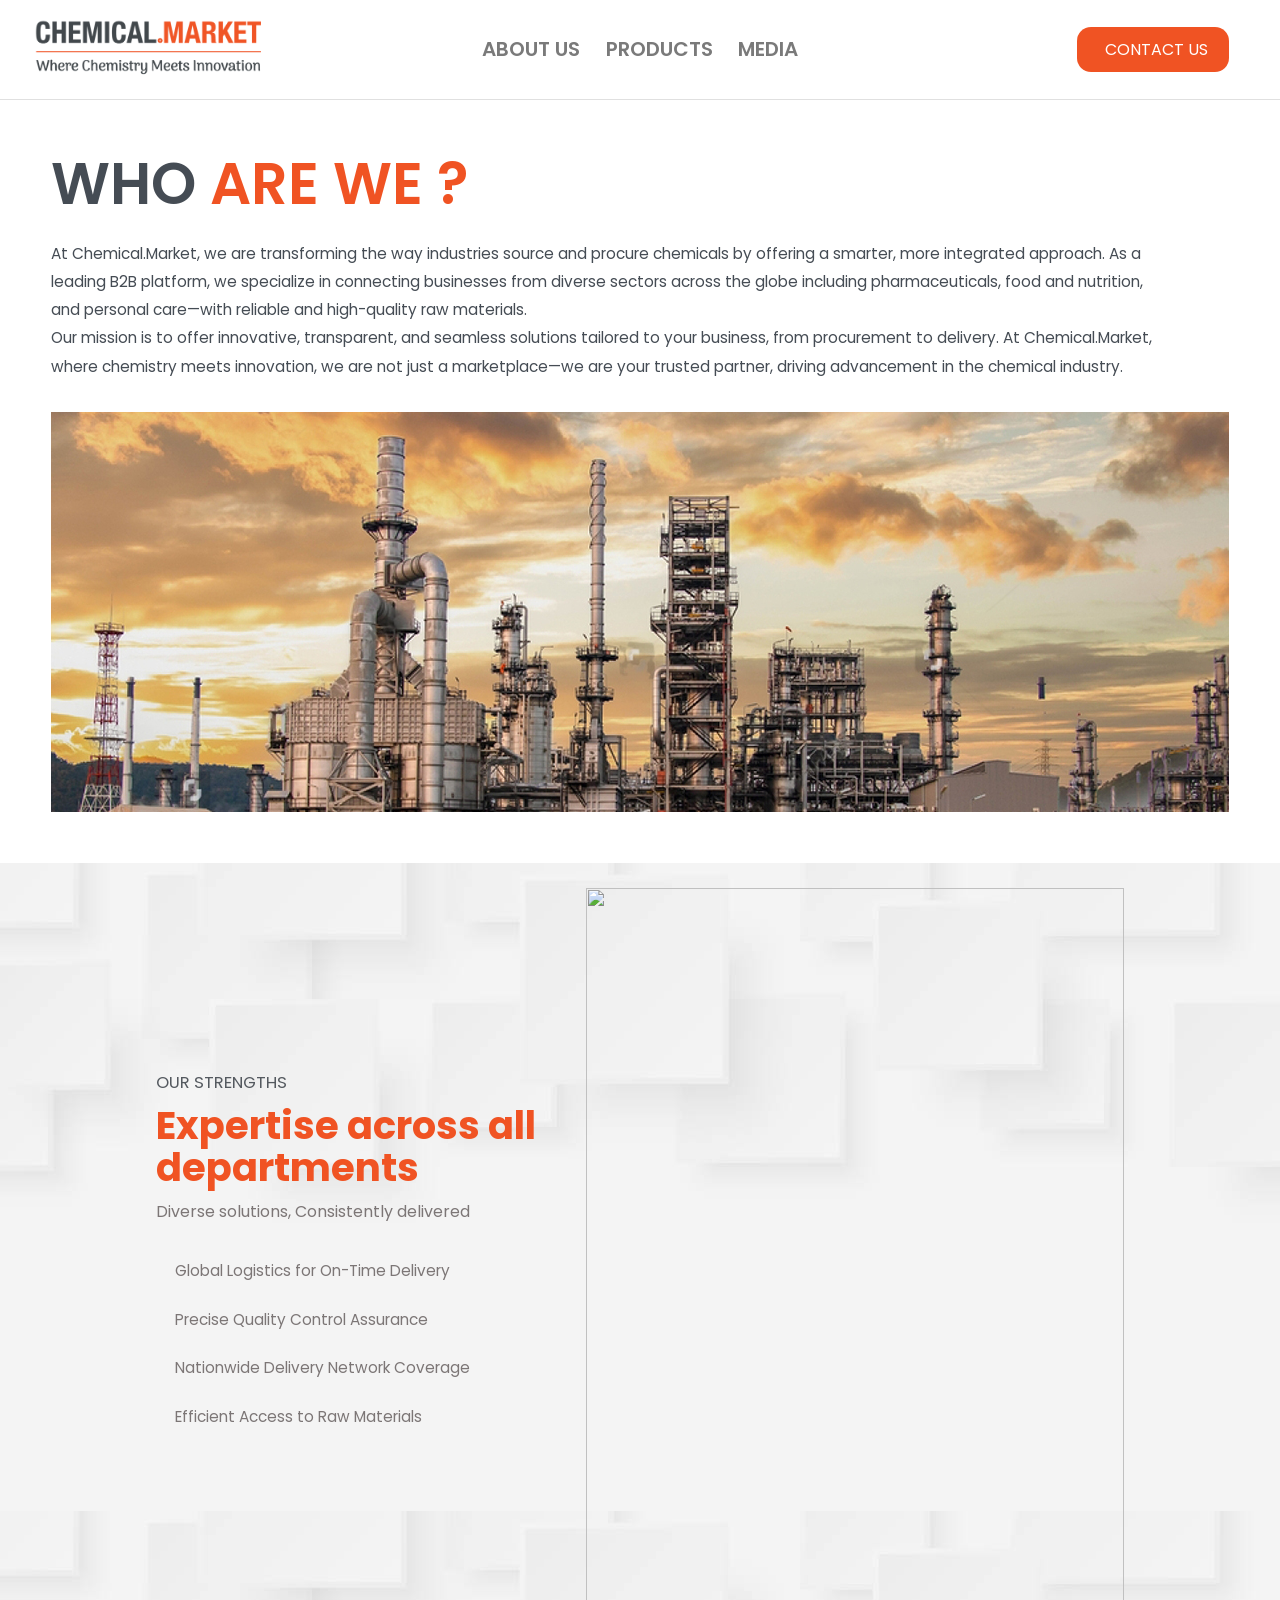
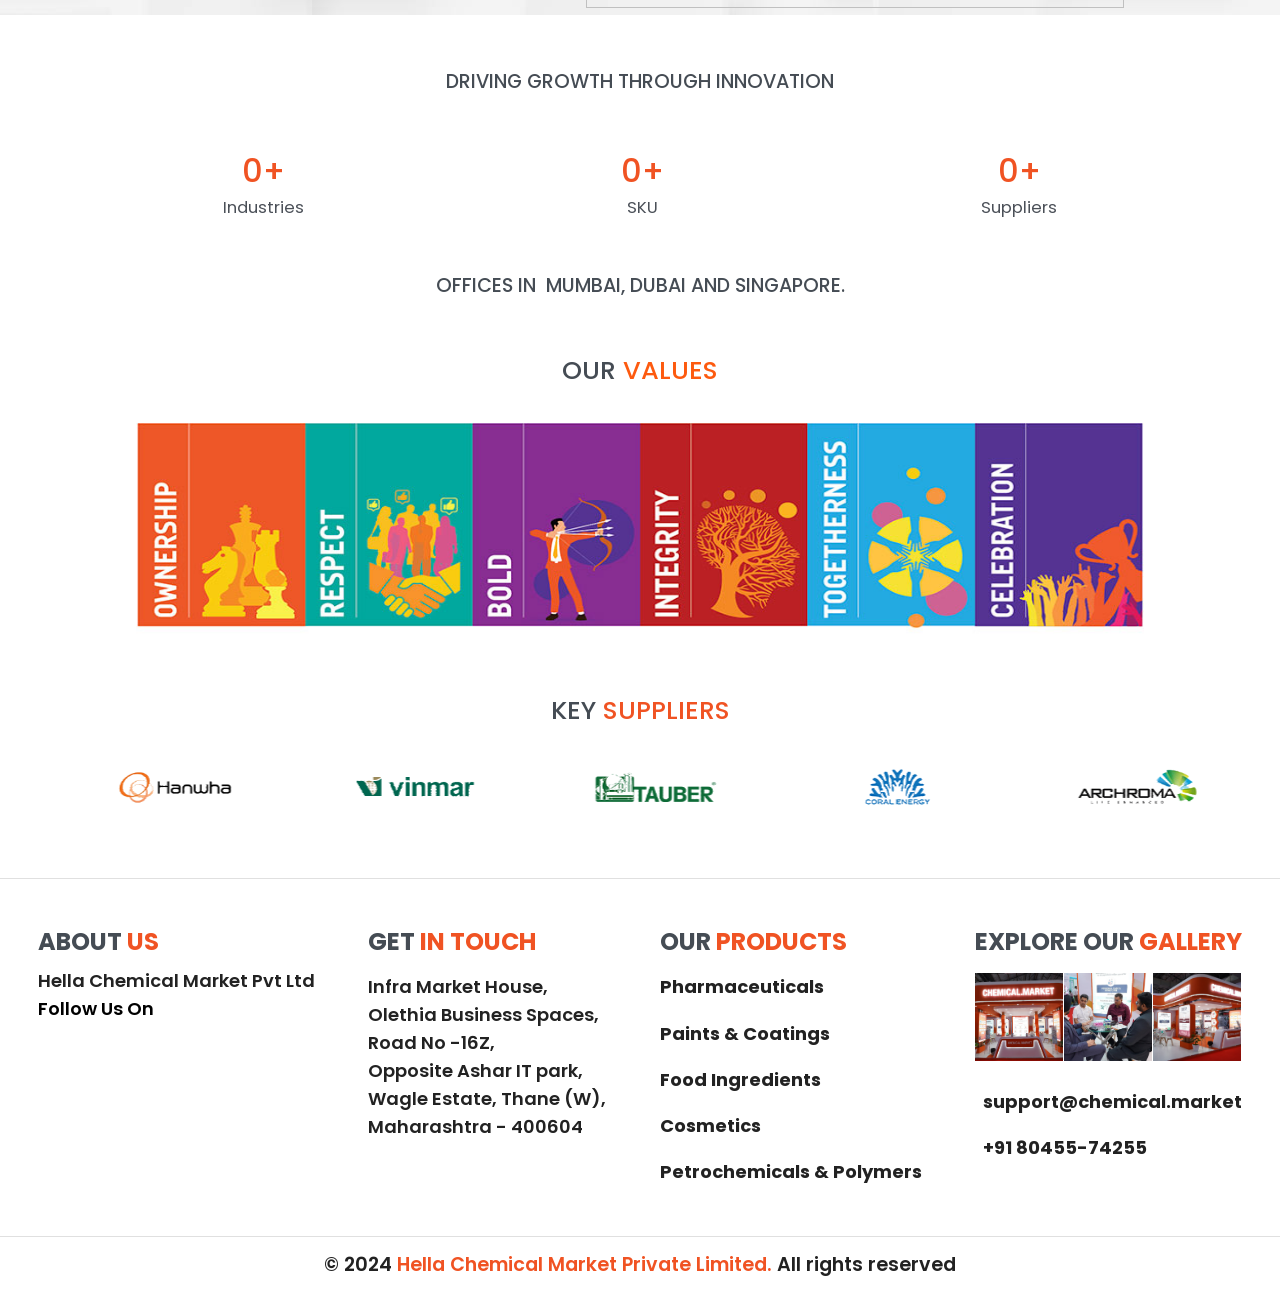
==== commit e10da9da: "Mionr chagns" ====
--- a/aboutus.html
+++ b/aboutus.html
@@ -112,7 +112,7 @@
                 just a marketplace—we are your trusted partner, driving advancement in the chemical
                 industry.
             </span>
-            <img src="./public/images/chemicalfactory.jpg" alt="" class="whoweareimg">
+            <img src="./public/images/aboutusedited.jpg" alt="" class="whoweareimg">
         </div>
         <div class="ourStrengths">
             <div class="part1">
--- a/assets/css/contact us page/contactus.css
+++ b/assets/css/contact us page/contactus.css
@@ -85,6 +85,7 @@
 .mailcontact .contactno {
   display: flex;
   gap: 1vw;
+  align-items: center;
 }
 
 .mailcontact {
@@ -124,8 +125,9 @@
 }
 
 .wantto {
-  font-size: 1.3vw;
+  font-size: 1.5vw;
   margin-bottom: 0.8vw;
+  font-weight: 500;
 }
 
 .radio-group {
@@ -148,7 +150,7 @@
 }
 
 .radio-item label {
-  font-size: 1vw;
+  font-size: 1.2vw;
   color: #4a5568;
 }
 
@@ -208,7 +210,9 @@
 .submit-btn:hover {
   background-color: #e04a22;
 }
-
+.address p {
+  text-transform: capitalize;
+}
 @media (min-width: 769px) {
   .form-group input {
     background-color: #f3f4f6;
@@ -317,4 +321,8 @@
     font-size: 18px;
     padding: 12px;
   }
-}
+  .formcontainer .section-title {
+    font-size: 7vw;
+    line-height: 10vw;
+  }
+}
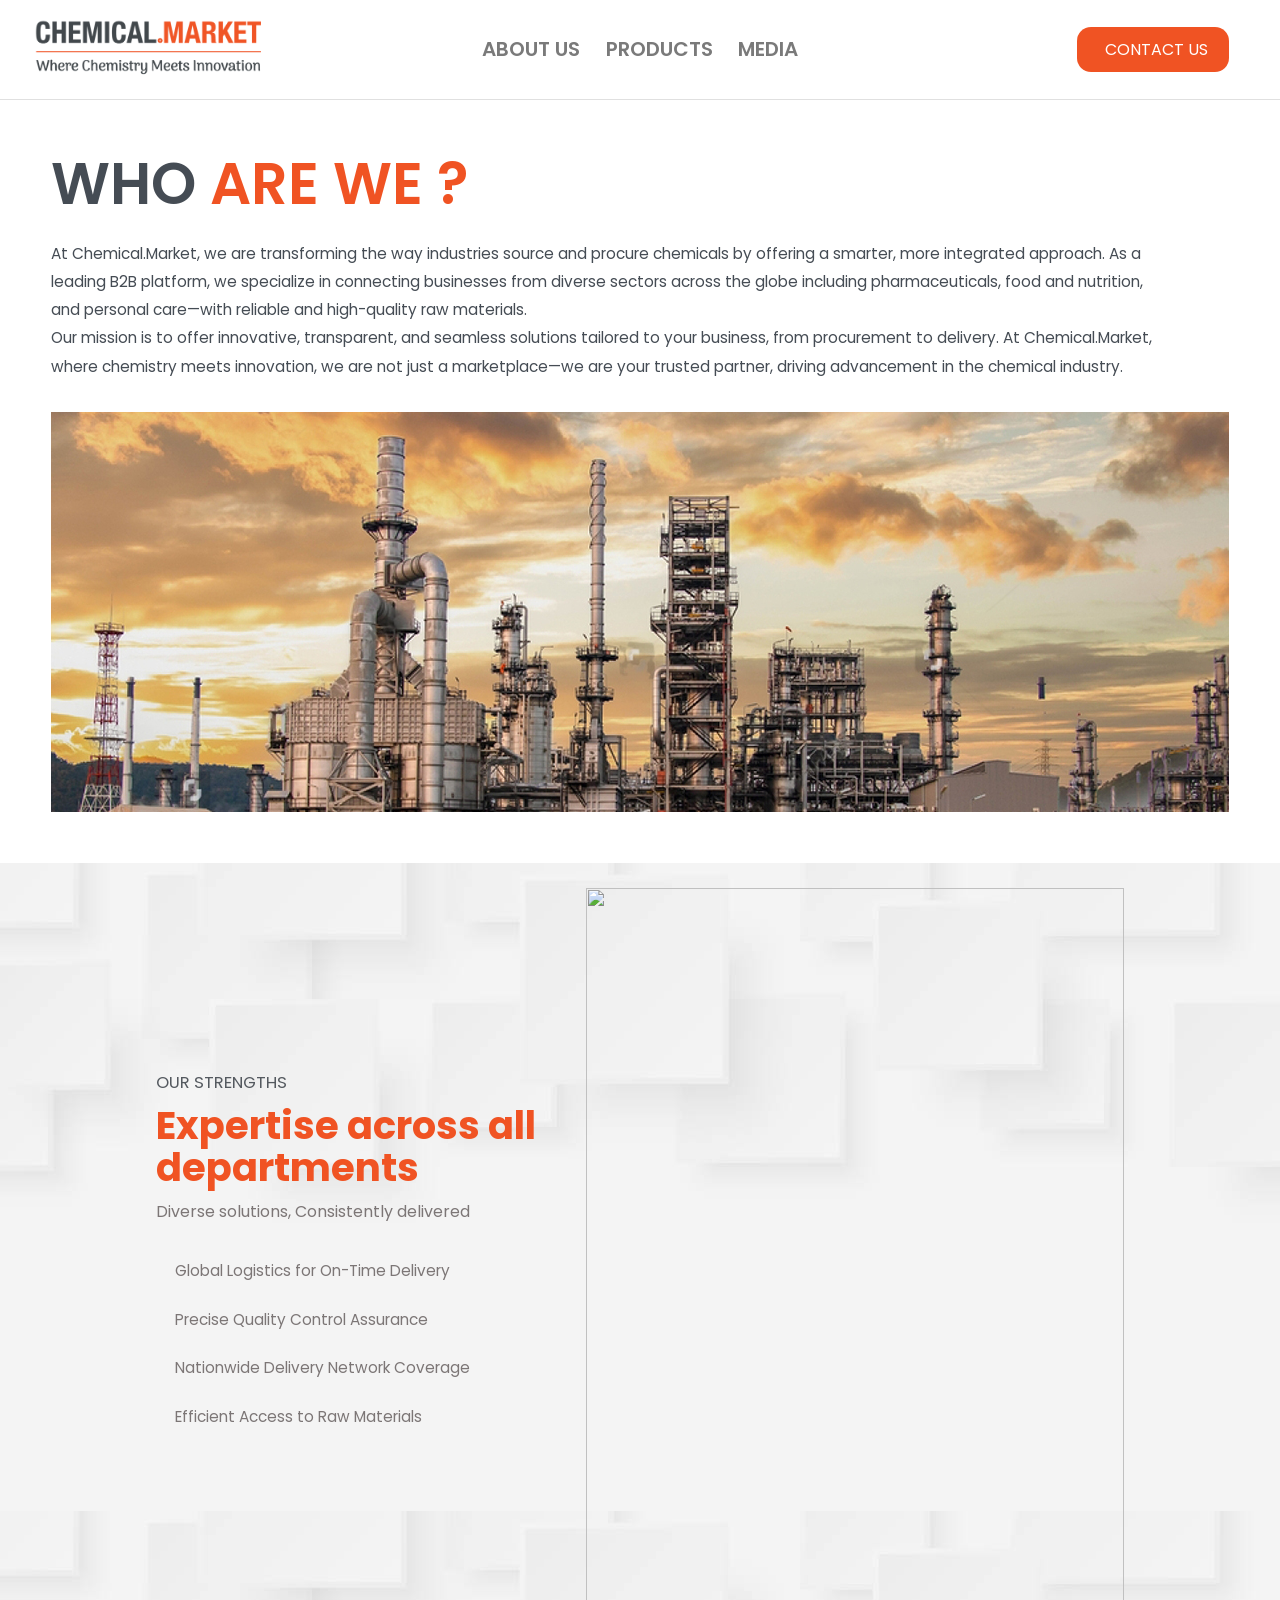
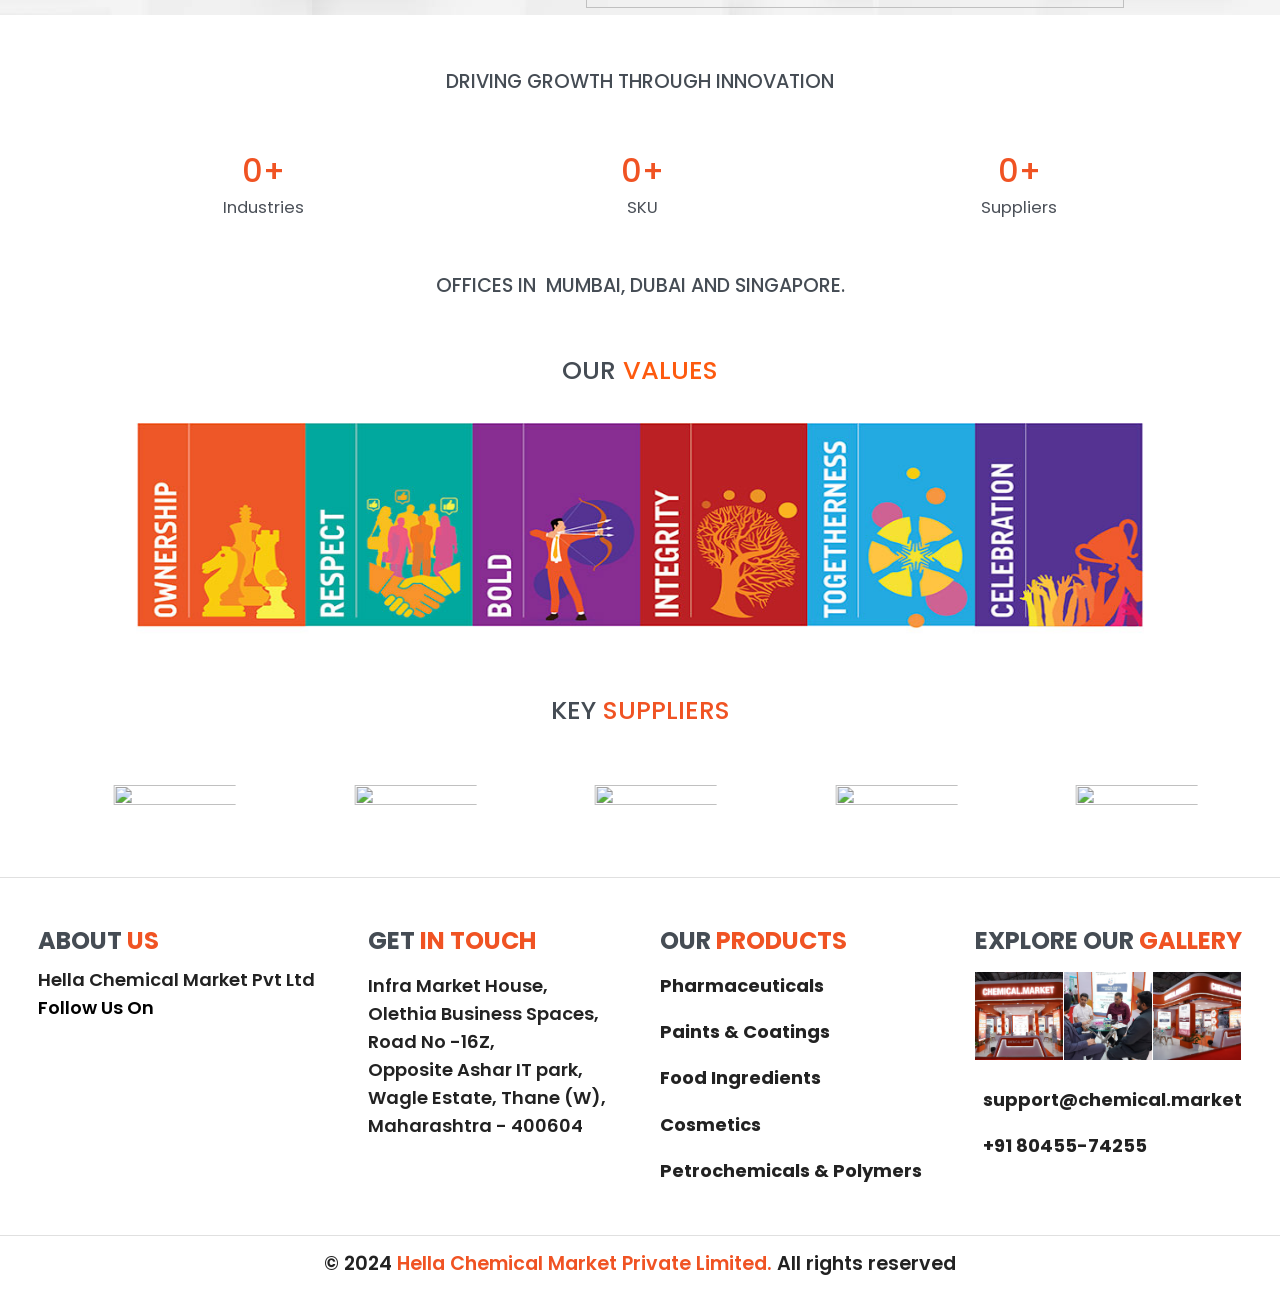
==== commit 11c7cb4d: "about us structured" ====
--- a/aboutus.html
+++ b/aboutus.html
@@ -12,7 +12,7 @@
     <link rel="stylesheet" href="./assets/css/navigationbar.css">
     <link rel="stylesheet" href="./assets/css/sidebar.css">
     <link rel="stylesheet" href="./assets/css/footer.css">
-    <link rel="stylesheet" href="./assets/css/ourpartners.css">
+    <link rel="stylesheet" href="./assets/css/homepage/ourpartners.css">
     <link rel="stylesheet" href="./assets/css/about us page/aboutus.css">
 
     <!-- required css for contact page only -->
@@ -112,7 +112,7 @@
                 just a marketplace—we are your trusted partner, driving advancement in the chemical
                 industry.
             </span>
-            <img src="./public/images/aboutusedited.jpg" alt="" class="whoweareimg">
+            <img src="./public/images/AboutUsPage/aboutusMainImage.jpg" alt="" class="whoweareimg">
         </div>
         <div class="ourStrengths">
             <div class="part1">
@@ -155,7 +155,7 @@
                 </div>
             </div>
             <div class="part2">
-                <img src="./public/images/ournewstrength.png" alt="" srcset="">
+                <img src="./public/images/AboutUsPage/ourStrengthImage.png" alt="" srcset="">
             </div>
         </div>
 
@@ -182,7 +182,7 @@
         </div>
         <div class="values">
             <h3 class="heading">Our<span style="color:#FD5A0F"> Values</span></h3>
-            <img src="./public/images/our-values.jpg" alt="">
+            <img src="./public/images/AboutUsPage/ourValuesImage.jpg" alt="">
         </div>
 
         <div class="our-partners-container" style="background-color: #fff;">
@@ -194,22 +194,22 @@
                 <div class="swiper-wrapper">
                     <!-- Slides -->
                     <div class="swiper-slide">
-                        <img src="./public/images/aboutuskeysuppliers/Untitled-2.png" alt="">
-                    </div>
-                    <div class="swiper-slide">
-                        <img src="./public/images/aboutuskeysuppliers/Untitled-3.png" alt="">
-                    </div>
-                    <div class="swiper-slide">
-                        <img src="./public/images/aboutuskeysuppliers/Untitled-4.png" alt="">
-                    </div>
-                    <div class="swiper-slide">
-                        <img src="./public/images/aboutuskeysuppliers/Untitled-5.png" alt="">
-                    </div>
-                    <div class="swiper-slide">
-                        <img src="./public/images/aboutuskeysuppliers/Untitled-6.png" alt="">
-                    </div>
-                    <div class="swiper-slide">
-                        <img src="./public/images/aboutuskeysuppliers/Untitled-7.png" alt="">
+                        <img src="./public/images/aboutusPage/keySuppliers/logo1.png" alt="">
+                    </div>
+                    <div class="swiper-slide">
+                        <img src="./public/images/aboutusPage/keySuppliers/logo2.png" alt="">
+                    </div>
+                    <div class="swiper-slide">
+                        <img src="./public/images/aboutusPage/keySuppliers/logo3.png" alt="">
+                    </div>
+                    <div class="swiper-slide">
+                        <img src="./public/images/aboutusPage/keySuppliers/logo4.png" alt="">
+                    </div>
+                    <div class="swiper-slide">
+                        <img src="./public/images/aboutusPage/keySuppliers/logo5.png" alt="">
+                    </div>
+                    <div class="swiper-slide">
+                        <img src="./public/images/aboutusPage/keySuppliers/logo6.png" alt="">
                     </div>
 
                 </div>
@@ -317,9 +317,9 @@
                     Explore Our<span> Gallery</span>
                 </h2>
                 <div class="footer-gallery">
-                    <a href="media.html"> <img src="./public/images/chemexop.jpeg" alt=""></a>
-                    <a href="media.html"> <img src="./public/images/footerimg2.jpg" alt=""></a>
-                    <a href="media.html"> <img src="./public/images/footerimg3.jpg" alt=""></a>
+                    <a href="media.html"> <img src="./public/images/FooterGallery/footerGalleryImage1.jpeg" alt=""></a>
+                    <a href="media.html"> <img src="./public/images/FooterGallery/footerGalleryImage2.jpg" alt=""></a>
+                    <a href="media.html"> <img src="./public/images/FooterGallery/footerGalleryImage3.jpg" alt=""></a>
                     <!-- <img src="./public/images/surfactant.jpg" alt=""> -->
                     <!-- <img src="./public/images/juicesoda.jpg" alt=""> -->
                     <!-- <img src="./public/images/sweetner.jpg" alt=""> -->
--- a/assets/css/main.css
+++ b/assets/css/main.css
@@ -37,6 +37,10 @@
 }
 
 @media (max-width: 768px) {
+  .page1 {
+    height: 40% !important;
+  }
+
   #footer-page {
     min-height: auto;
   }
--- a/assets/css/homepage/ourpartners.css
+++ b/assets/css/homepage/ourpartners.css
@@ -0,0 +1,75 @@
+.swiper-wrapper {
+  -webkit-transition-timing-function: linear !important;
+  transition-timing-function: linear !important;
+}
+
+/*     .swiper-slide {
+  text-align: center;
+  font-size: 18px;
+  background: #fff;
+  display: flex;
+  justify-content: center;
+  align-items: center;
+  } */
+.swiper-slide {
+  width: fit-content;
+  height: 100%;
+  text-align: center;
+  font-size: 33px;
+  display: flex;
+  justify-content: center;
+  align-items: center;
+  position: relative;
+  overflow: hidden;
+  padding: 0 50px;
+}
+
+.swiper-slide img {
+  height: 135%;
+  width: 135%;
+}
+
+.our-partners-container {
+  height: 25%;
+  padding: 1vw 0;
+  align-items: center;
+  background-color: #f4f4f4;
+}
+
+.our-partners-container h2 {
+  margin-bottom: 2vw;
+  text-transform: uppercase;
+  color: var(--dark-grey);
+  text-align: center;
+  font-size: 2.5rem;
+}
+
+.our-partners-container h2 span {
+  color: var(--primary-color);
+}
+
+@media (max-width: 768px) {
+  .page1 {
+    height: 46%;
+  }
+  .our-partners-container {
+    height: 20%;
+    padding: 4vh 0;
+    /* padding-top: 8vw; */
+  }
+
+  .swiper-slide {
+    padding: 0 4px;
+  }
+
+  .our-partners-container h2 {
+    margin-bottom: 8vw;
+
+    font-size: 7vw;
+  }
+
+  .swiper-slide img {
+    height: 100%;
+    width: 100%;
+  }
+}
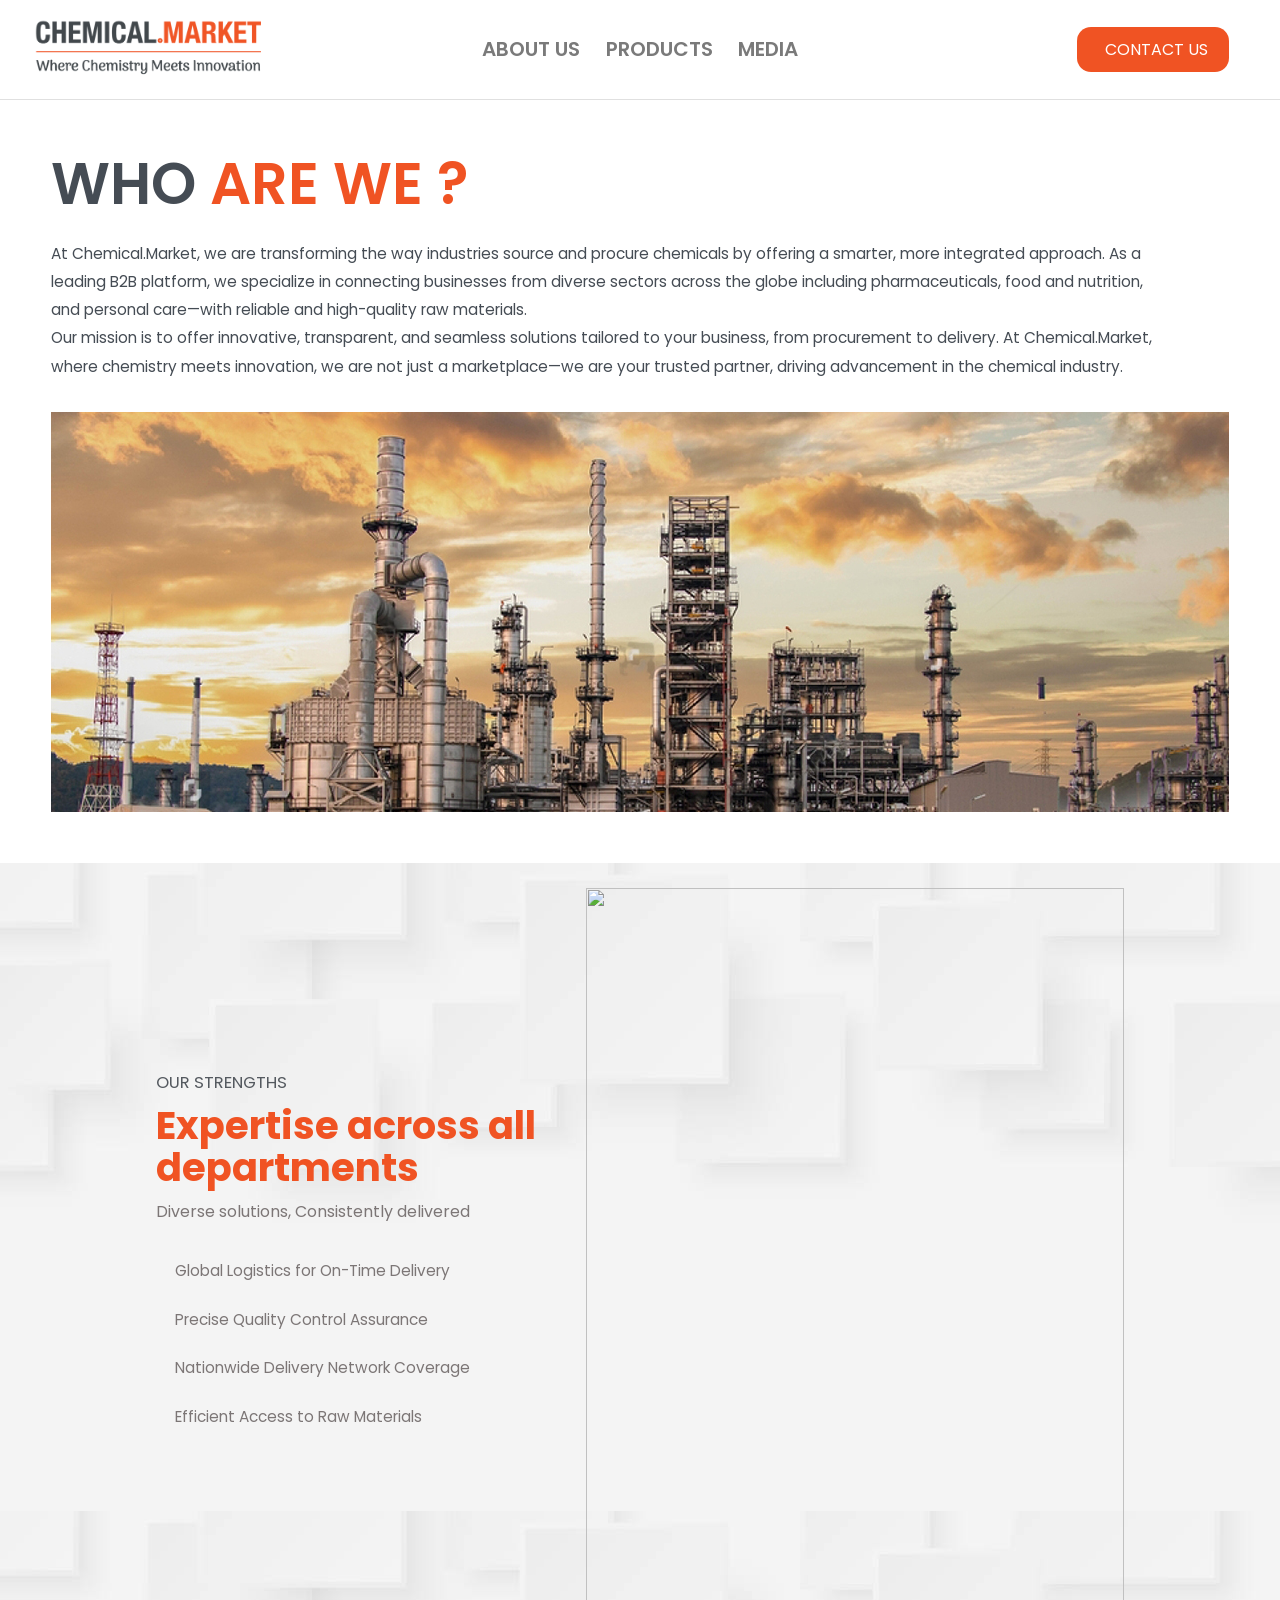
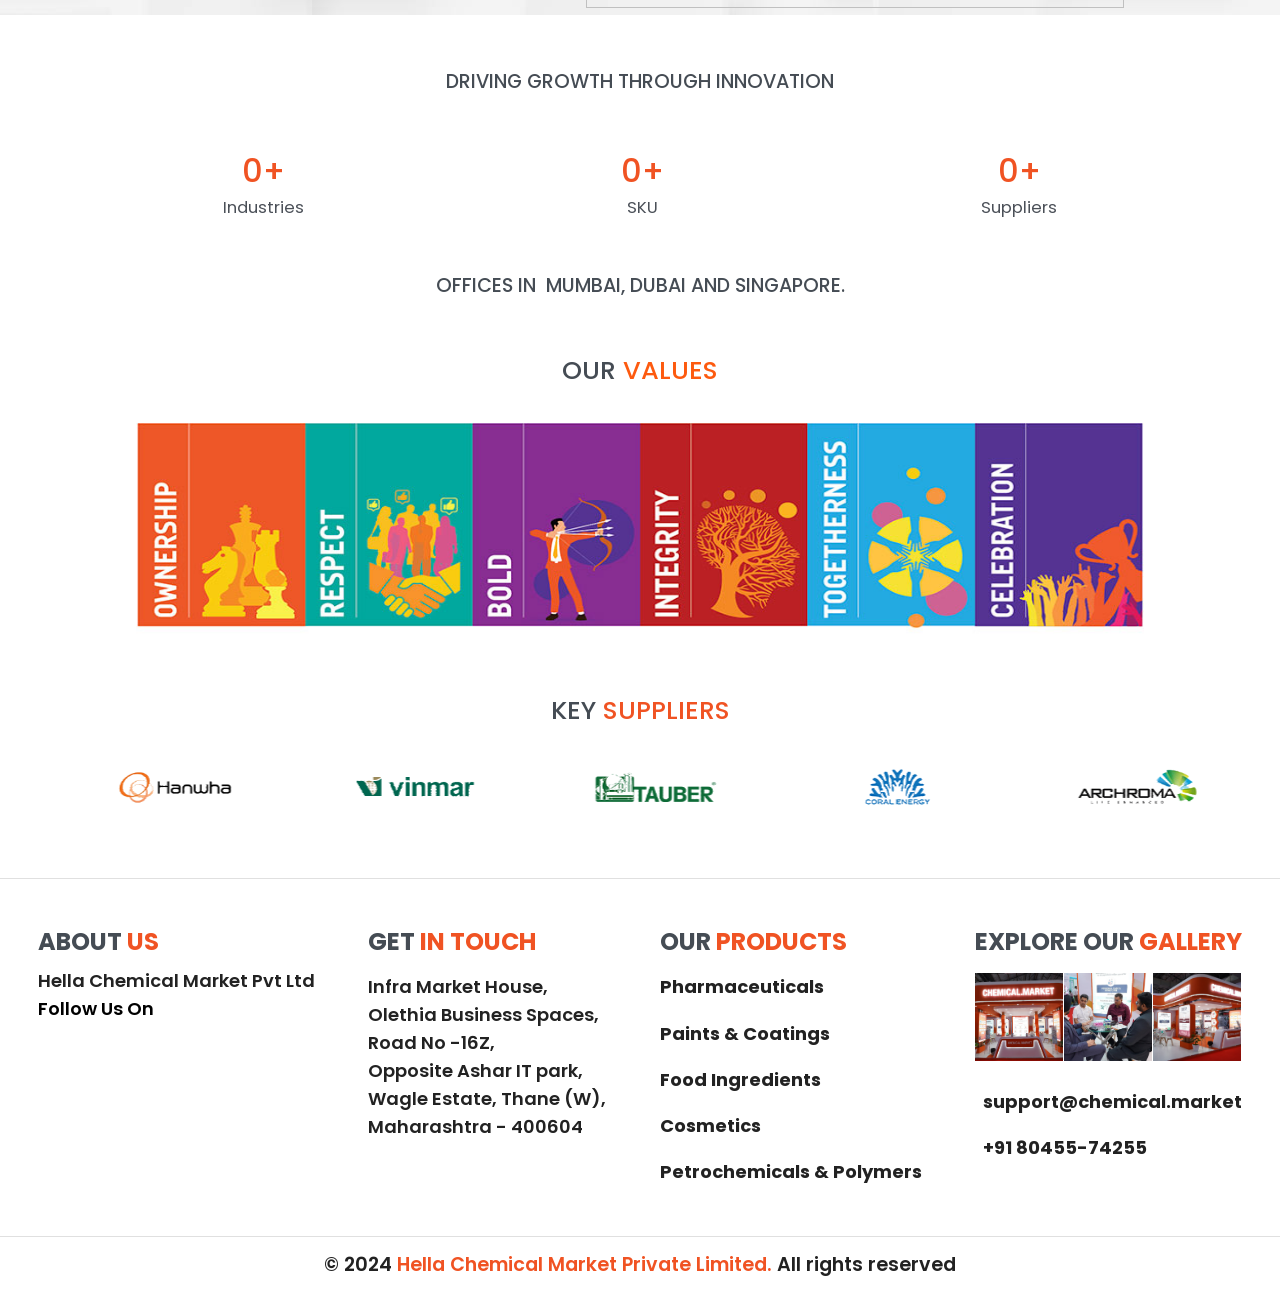
==== commit 1caff03a: "mionr changes" ====
--- a/aboutus.html
+++ b/aboutus.html
@@ -194,22 +194,22 @@
                 <div class="swiper-wrapper">
                     <!-- Slides -->
                     <div class="swiper-slide">
-                        <img src="./public/images/aboutusPage/keySuppliers/logo1.png" alt="">
-                    </div>
-                    <div class="swiper-slide">
-                        <img src="./public/images/aboutusPage/keySuppliers/logo2.png" alt="">
-                    </div>
-                    <div class="swiper-slide">
-                        <img src="./public/images/aboutusPage/keySuppliers/logo3.png" alt="">
-                    </div>
-                    <div class="swiper-slide">
-                        <img src="./public/images/aboutusPage/keySuppliers/logo4.png" alt="">
-                    </div>
-                    <div class="swiper-slide">
-                        <img src="./public/images/aboutusPage/keySuppliers/logo5.png" alt="">
-                    </div>
-                    <div class="swiper-slide">
-                        <img src="./public/images/aboutusPage/keySuppliers/logo6.png" alt="">
+                        <img src="./public/images/AboutUsPage/keySuppliers/logo1.png" alt="">
+                    </div>
+                    <div class="swiper-slide">
+                        <img src="./public/images/AboutUsPage/keySuppliers/logo2.png" alt="">
+                    </div>
+                    <div class="swiper-slide">
+                        <img src="./public/images/AboutUsPage/keySuppliers/logo3.png" alt="">
+                    </div>
+                    <div class="swiper-slide">
+                        <img src="./public/images/AboutUsPage/keySuppliers/logo4.png" alt="">
+                    </div>
+                    <div class="swiper-slide">
+                        <img src="./public/images/AboutUsPage/keySuppliers/logo5.png" alt="">
+                    </div>
+                    <div class="swiper-slide">
+                        <img src="./public/images/AboutUsPage/keySuppliers/logo6.png" alt="">
                     </div>
 
                 </div>
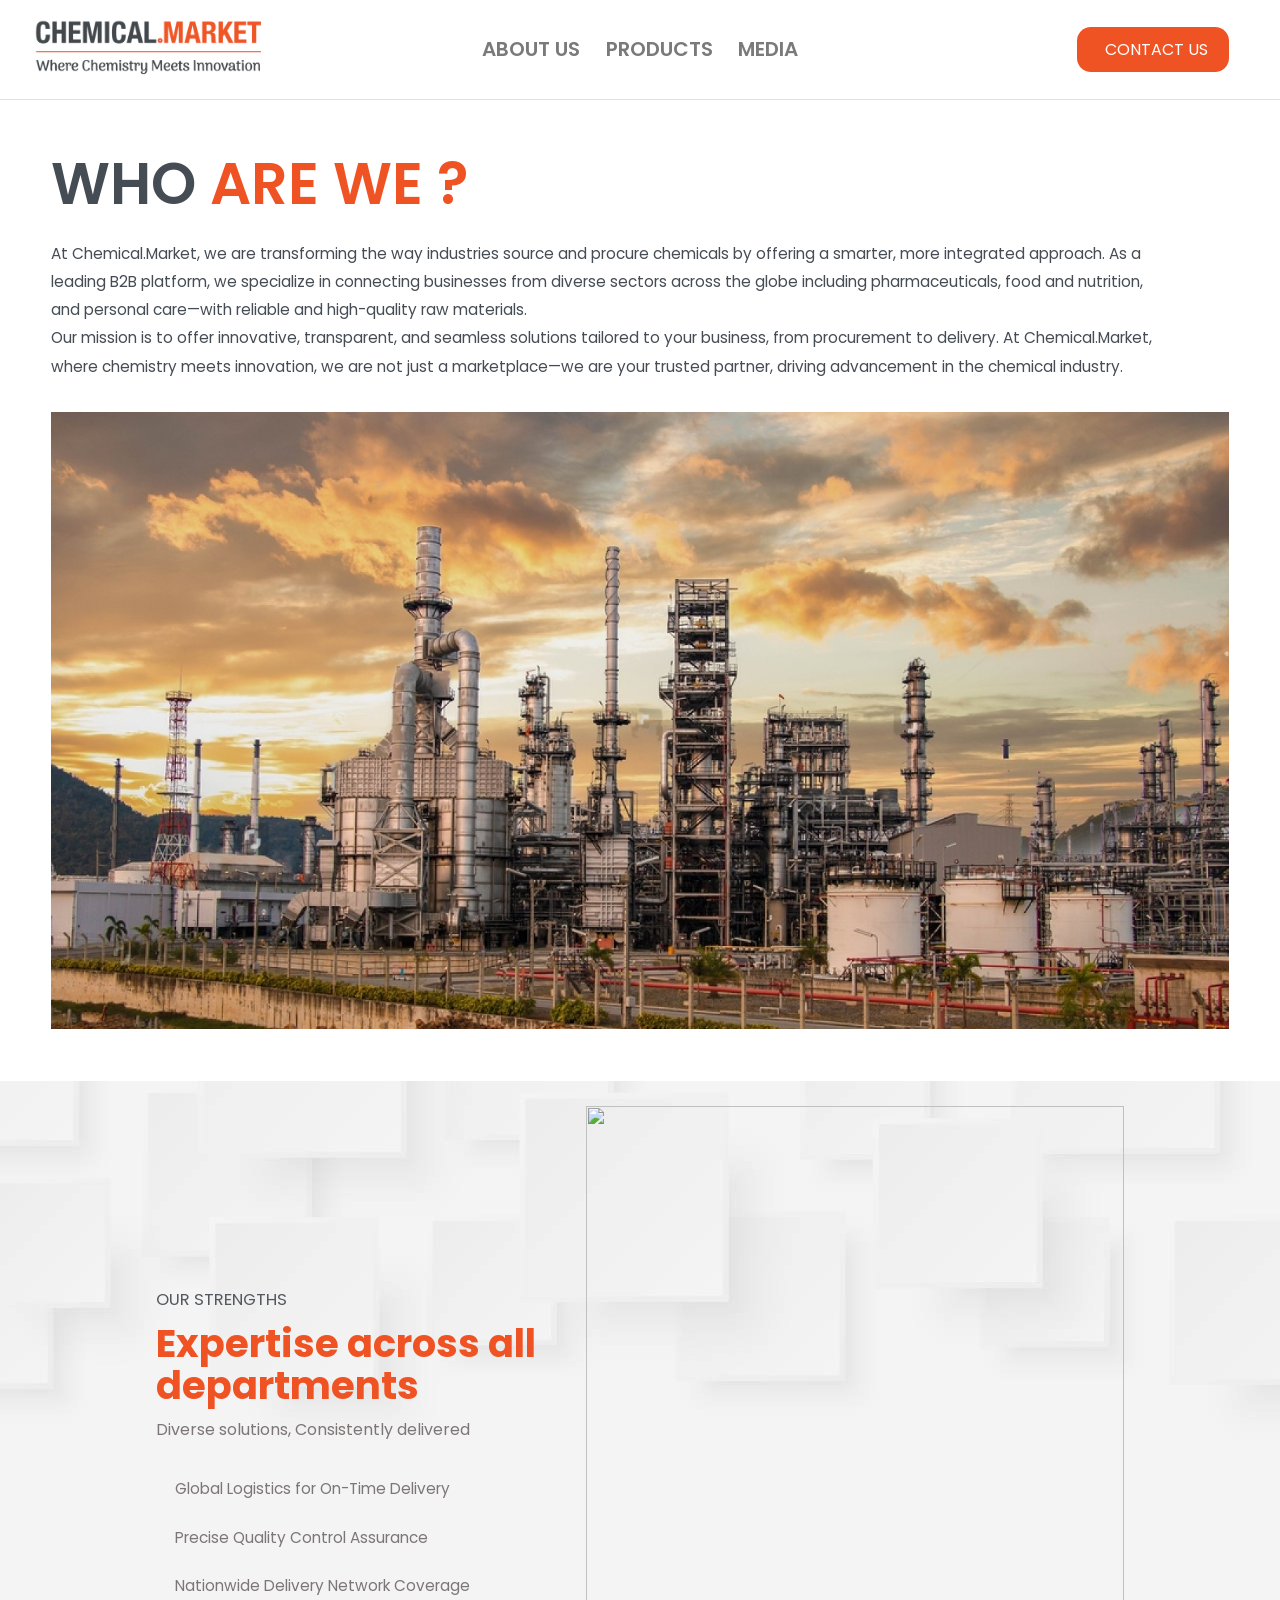
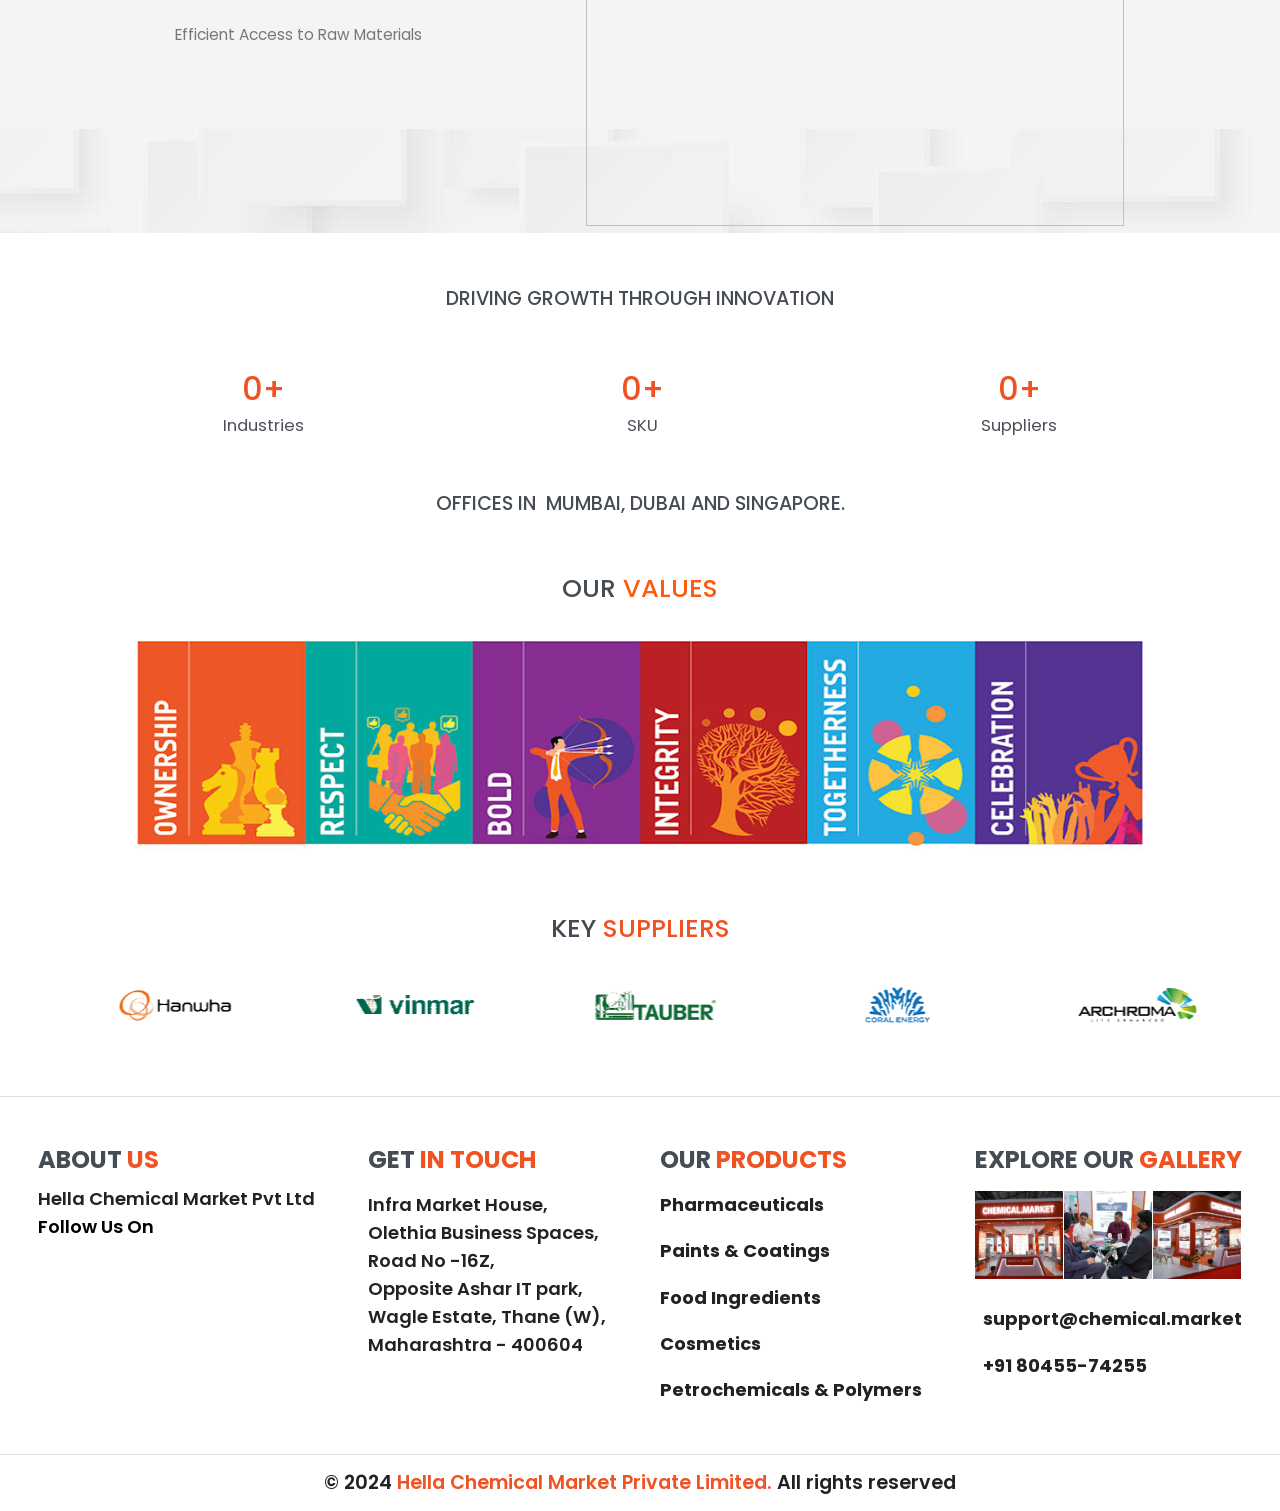
==== commit eeccd508: "minor changes" ====
--- a/aboutus.html
+++ b/aboutus.html
@@ -112,7 +112,7 @@
                 just a marketplace—we are your trusted partner, driving advancement in the chemical
                 industry.
             </span>
-            <img src="./public/images/AboutUsPage/aboutusMainImage.jpg" alt="" class="whoweareimg">
+            <img src="./public/images/AboutUsPage/aboutusMainImage.jpeg" alt="" class="whoweareimg">
         </div>
         <div class="ourStrengths">
             <div class="part1">
--- a/assets/css/about us page/aboutus.css
+++ b/assets/css/about us page/aboutus.css
@@ -32,9 +32,10 @@
 
 .aboutusmaincontainer .whoweareimg {
   width: 100%;
-  height: 400px;
+  /* height: 400px; */
+  height: 100%;
   margin-top: 2vh;
-  object-fit: cover;
+  object-fit: contain;
 }
 
 .aboutusmaincontainer .ourStrengths {
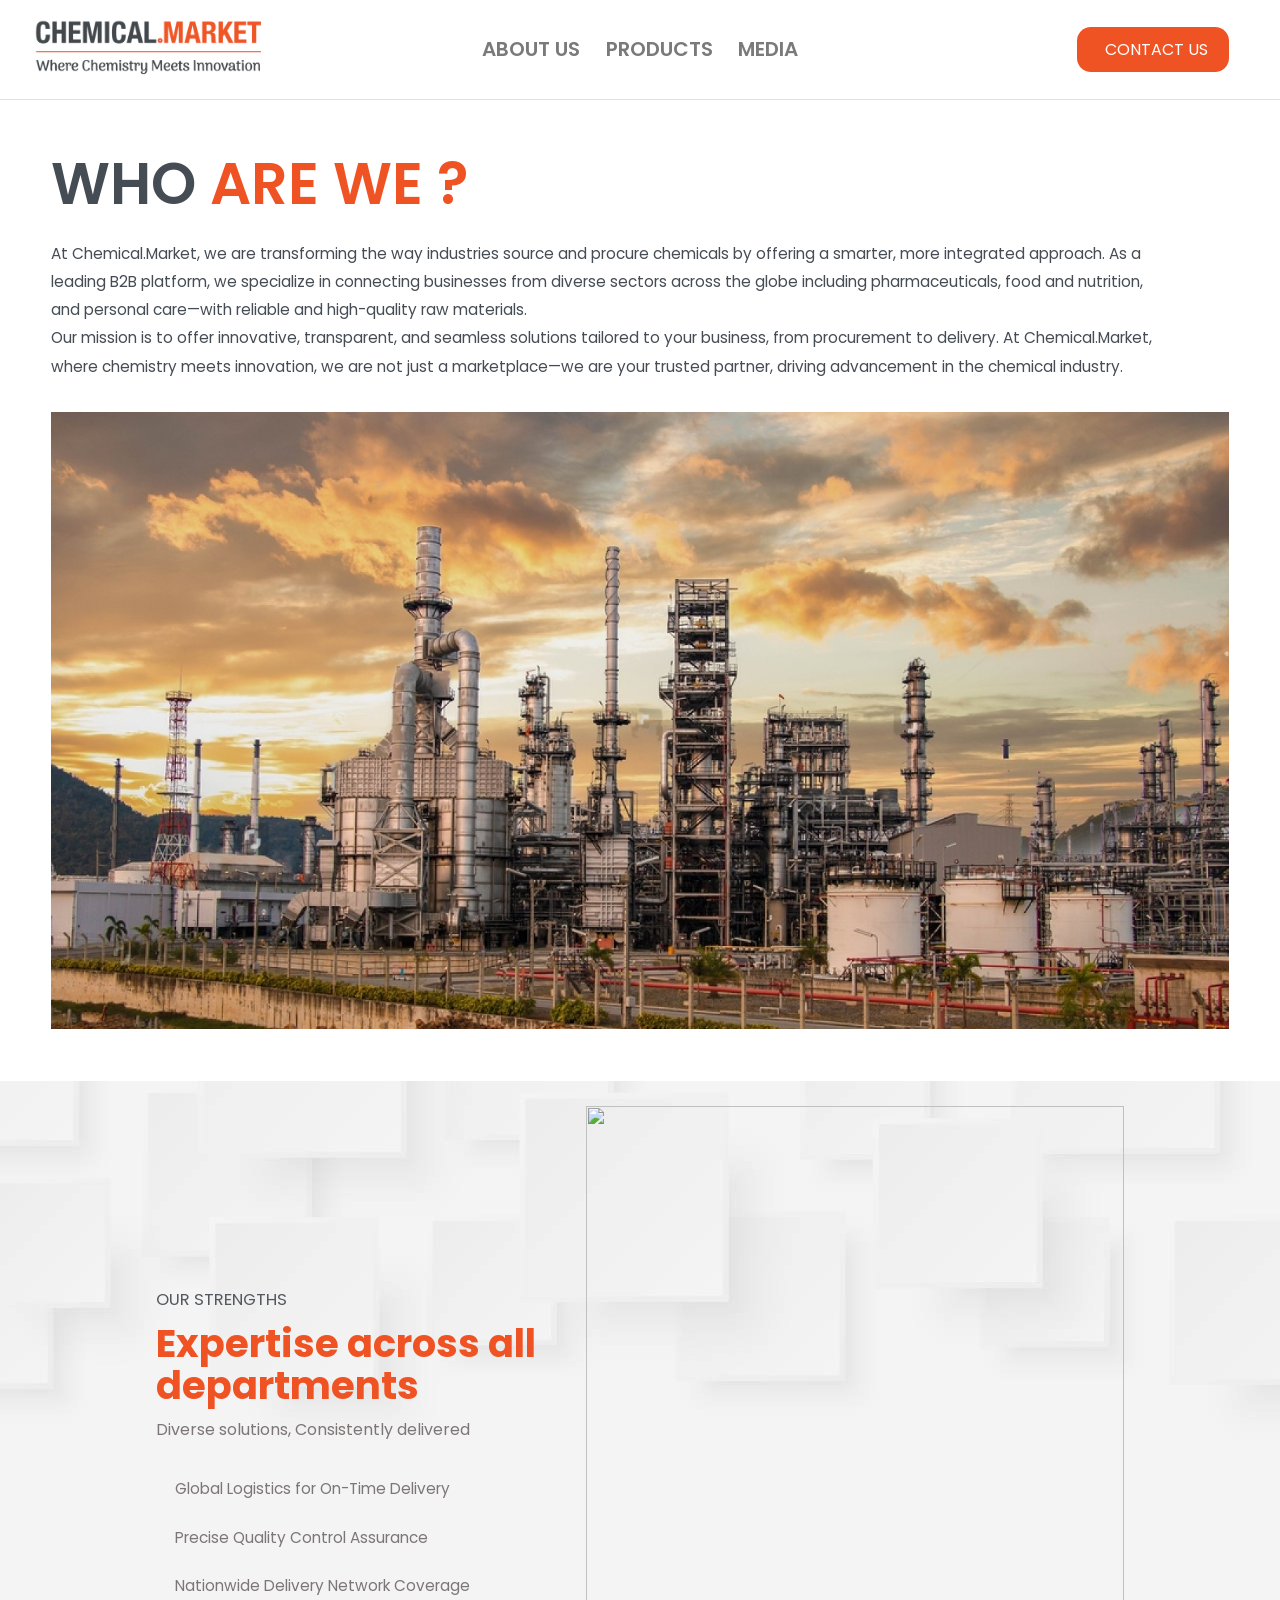
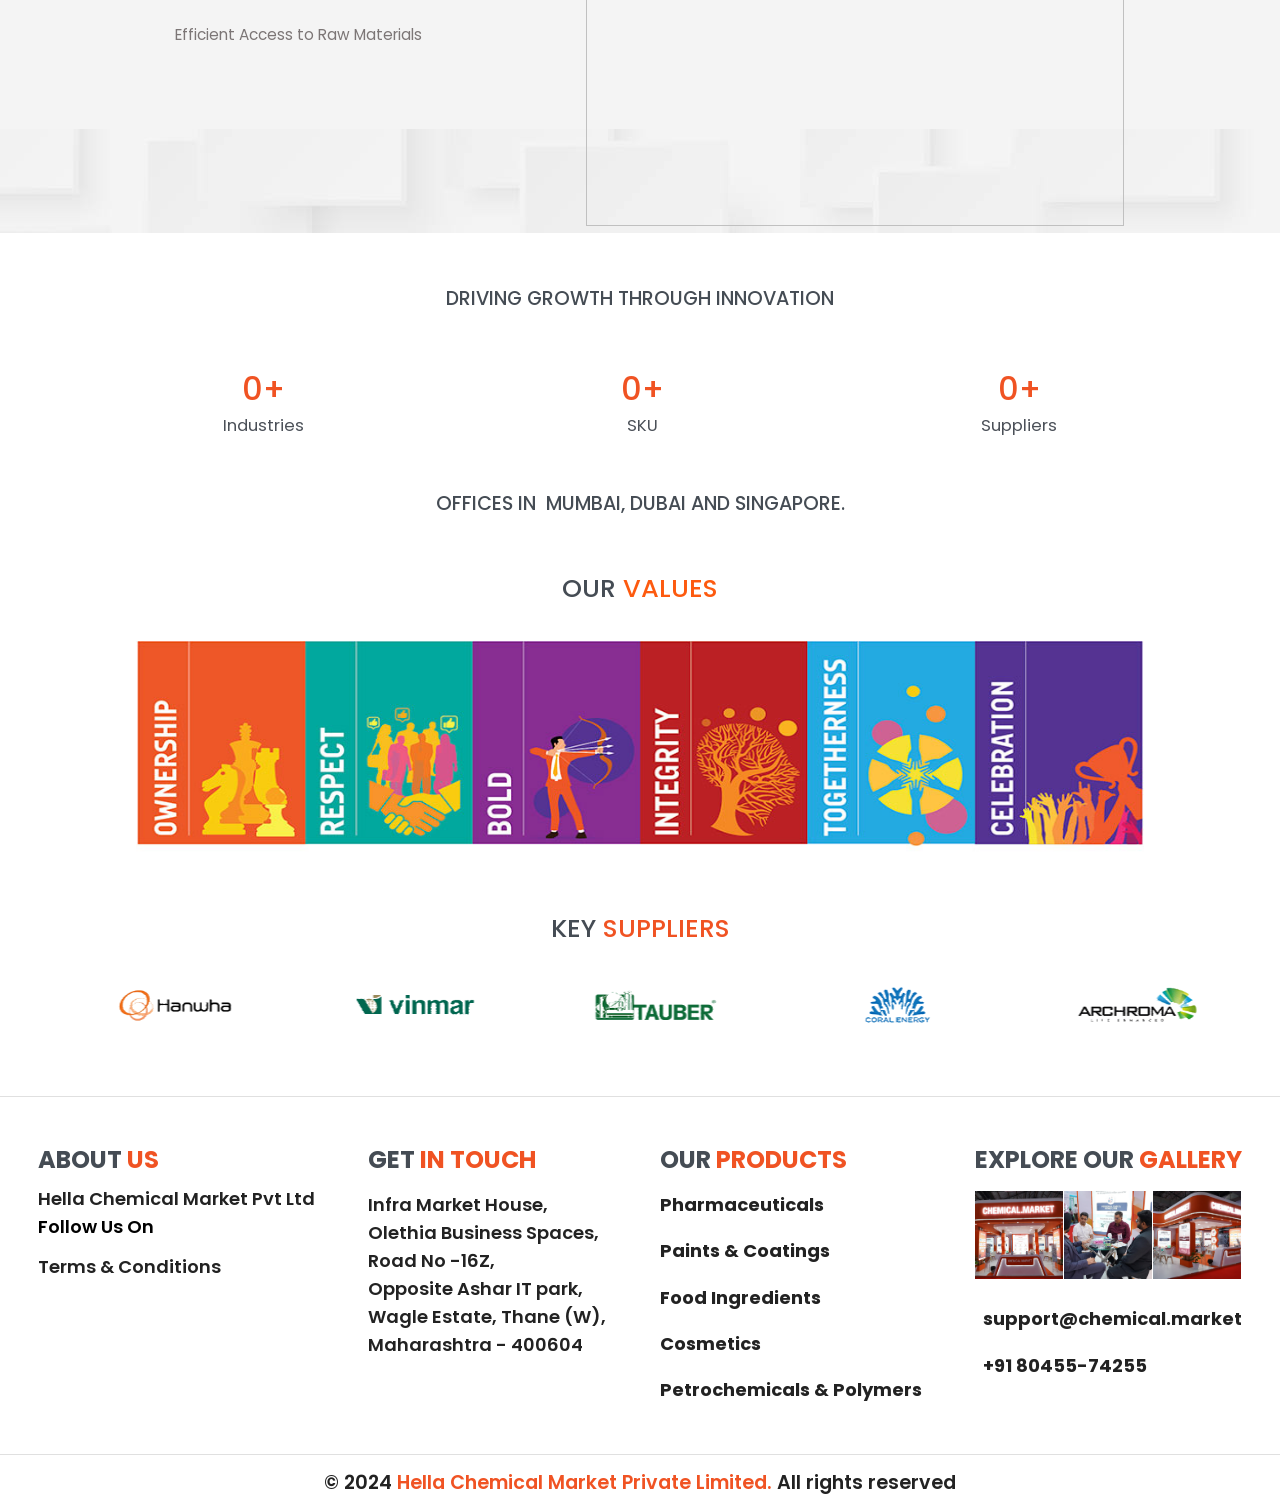
==== commit 66c1cc55: "minor changes" ====
--- a/aboutus.html
+++ b/aboutus.html
@@ -278,6 +278,9 @@
                     </a>
                     <!-- <i class="ri-twitter-fill"></i>
                 <i class="ri-instagram-fill"></i> -->
+                </div>
+                <div class="terms">
+                    <a href="termsandcondition.html">Terms & Conditions</a>
                 </div>
             </div>
             <div class="footer-container">
--- a/assets/css/footer.css
+++ b/assets/css/footer.css
@@ -76,6 +76,15 @@
   transform: scale(1.3);
 }
 
+.footer-container .terms a {
+  text-decoration: none;
+  color: rgb(34, 34, 34);
+  font-weight: 600;
+  font-size: 18px;
+}
+.footer-container .terms a:hover {
+  color: var(--primary-color);
+}
 .footer-container .product-link,
 .mail-link,
 .phone-link {
@@ -109,10 +118,10 @@
     flex-wrap: wrap;
     gap: 1vw;
 } */
-.footer-container .footer-gallery{
-    width:100%;
-    display: flex;
-    justify-content: space-around;
+.footer-container .footer-gallery {
+  width: 100%;
+  display: flex;
+  justify-content: space-around;
 }
 .footer-container .footer-gallery a img {
   height: 5.5rem;
